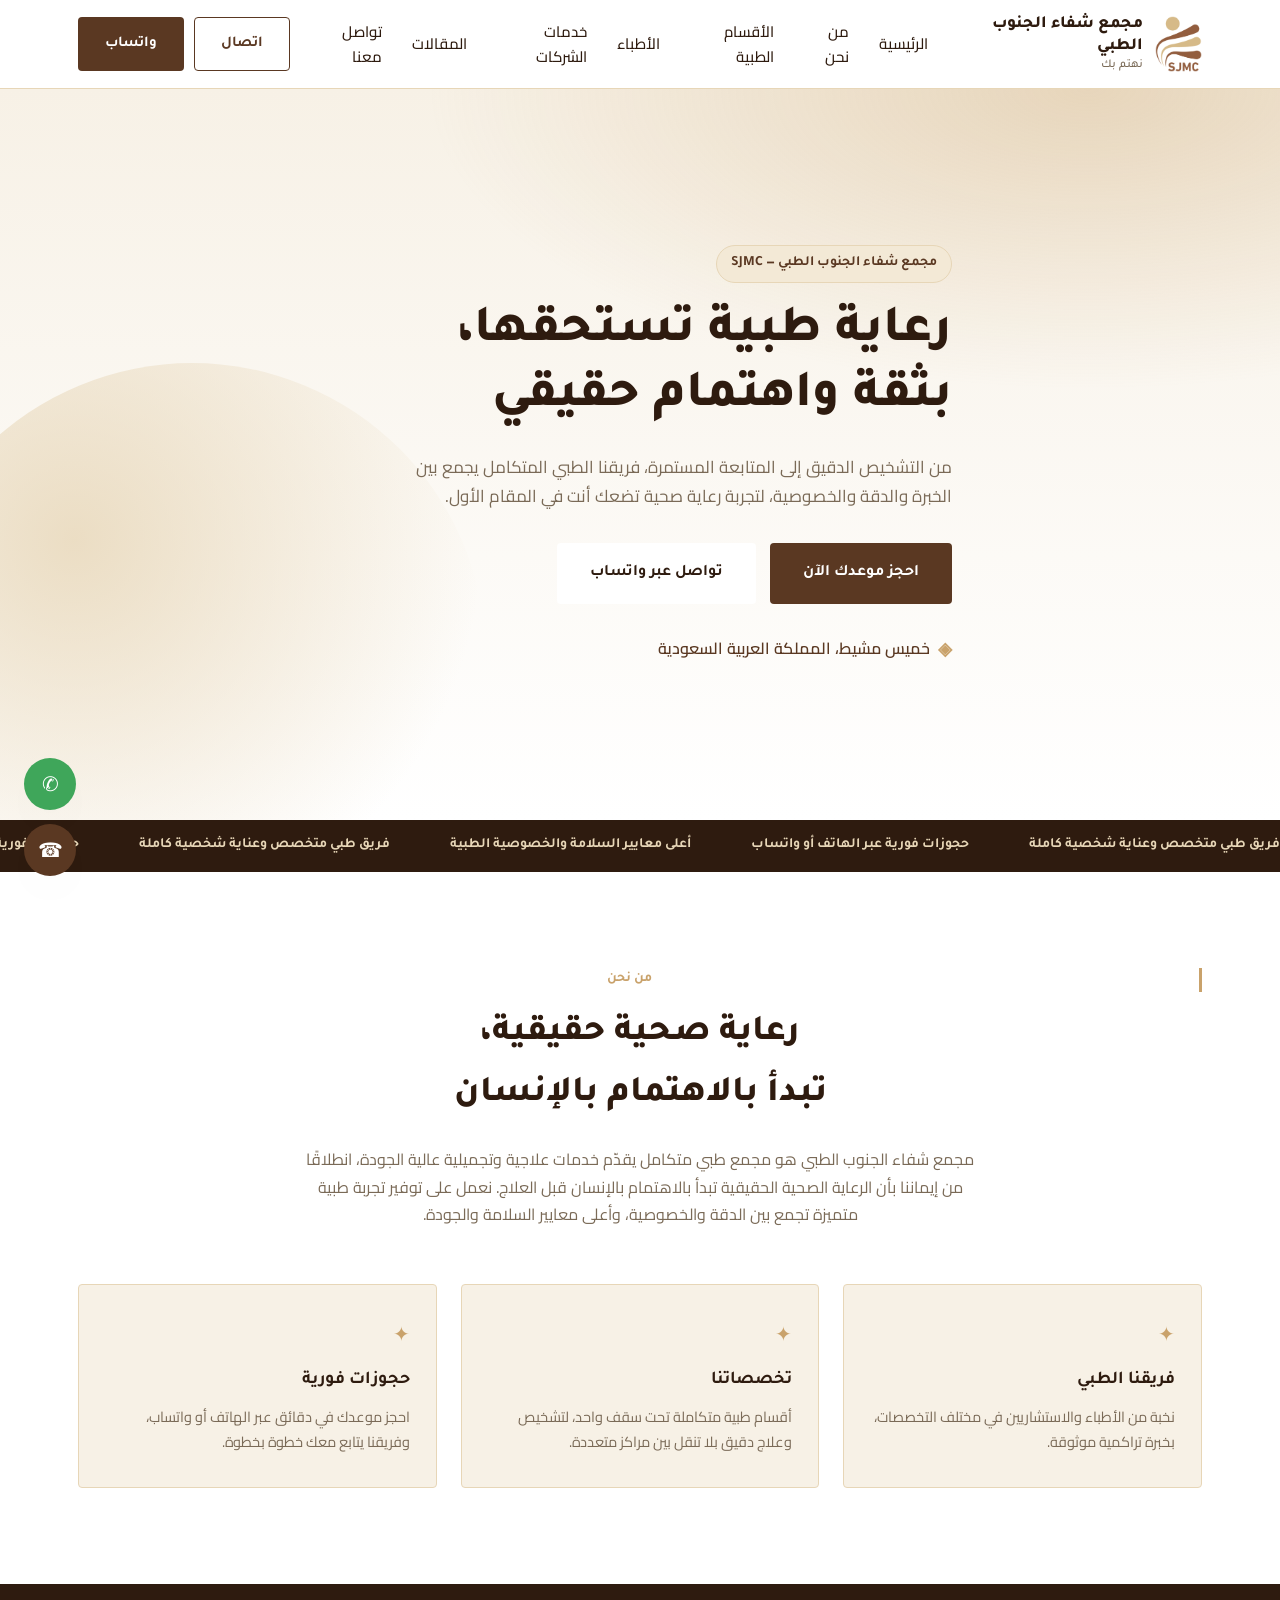
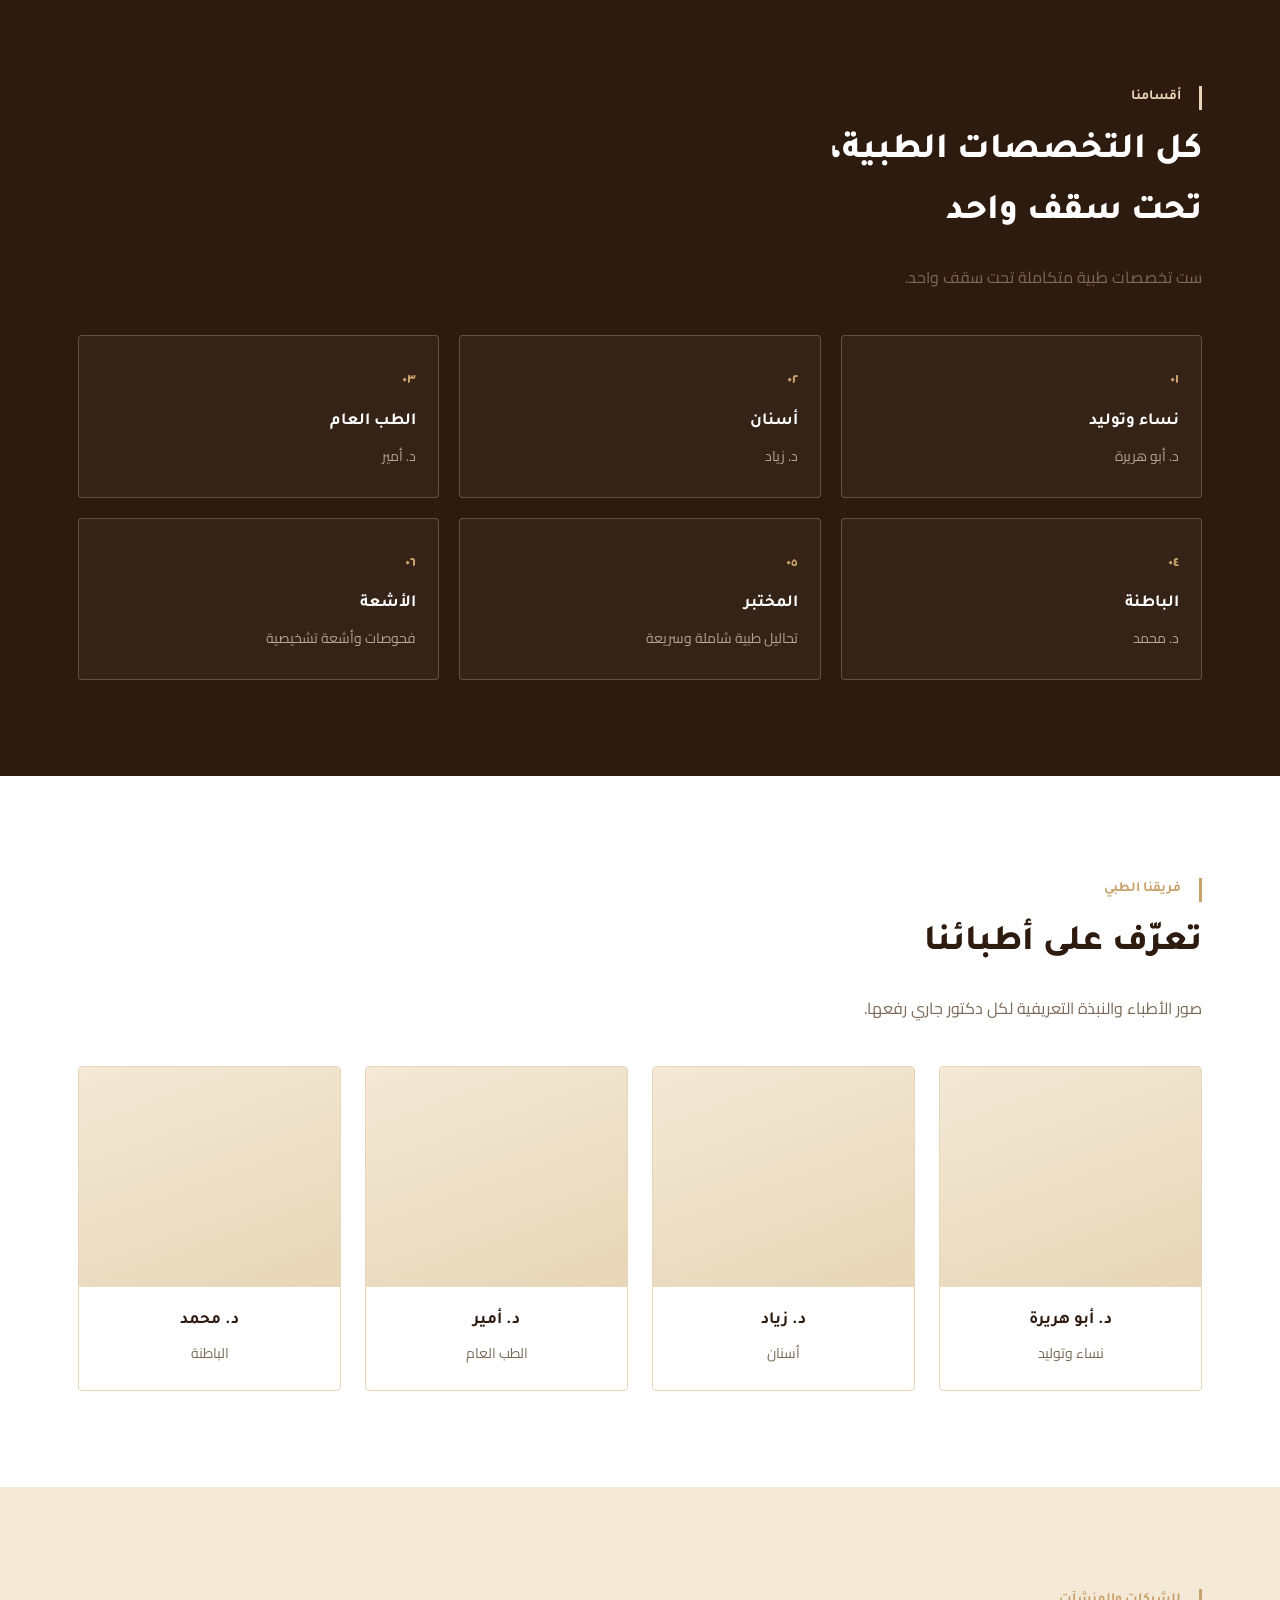
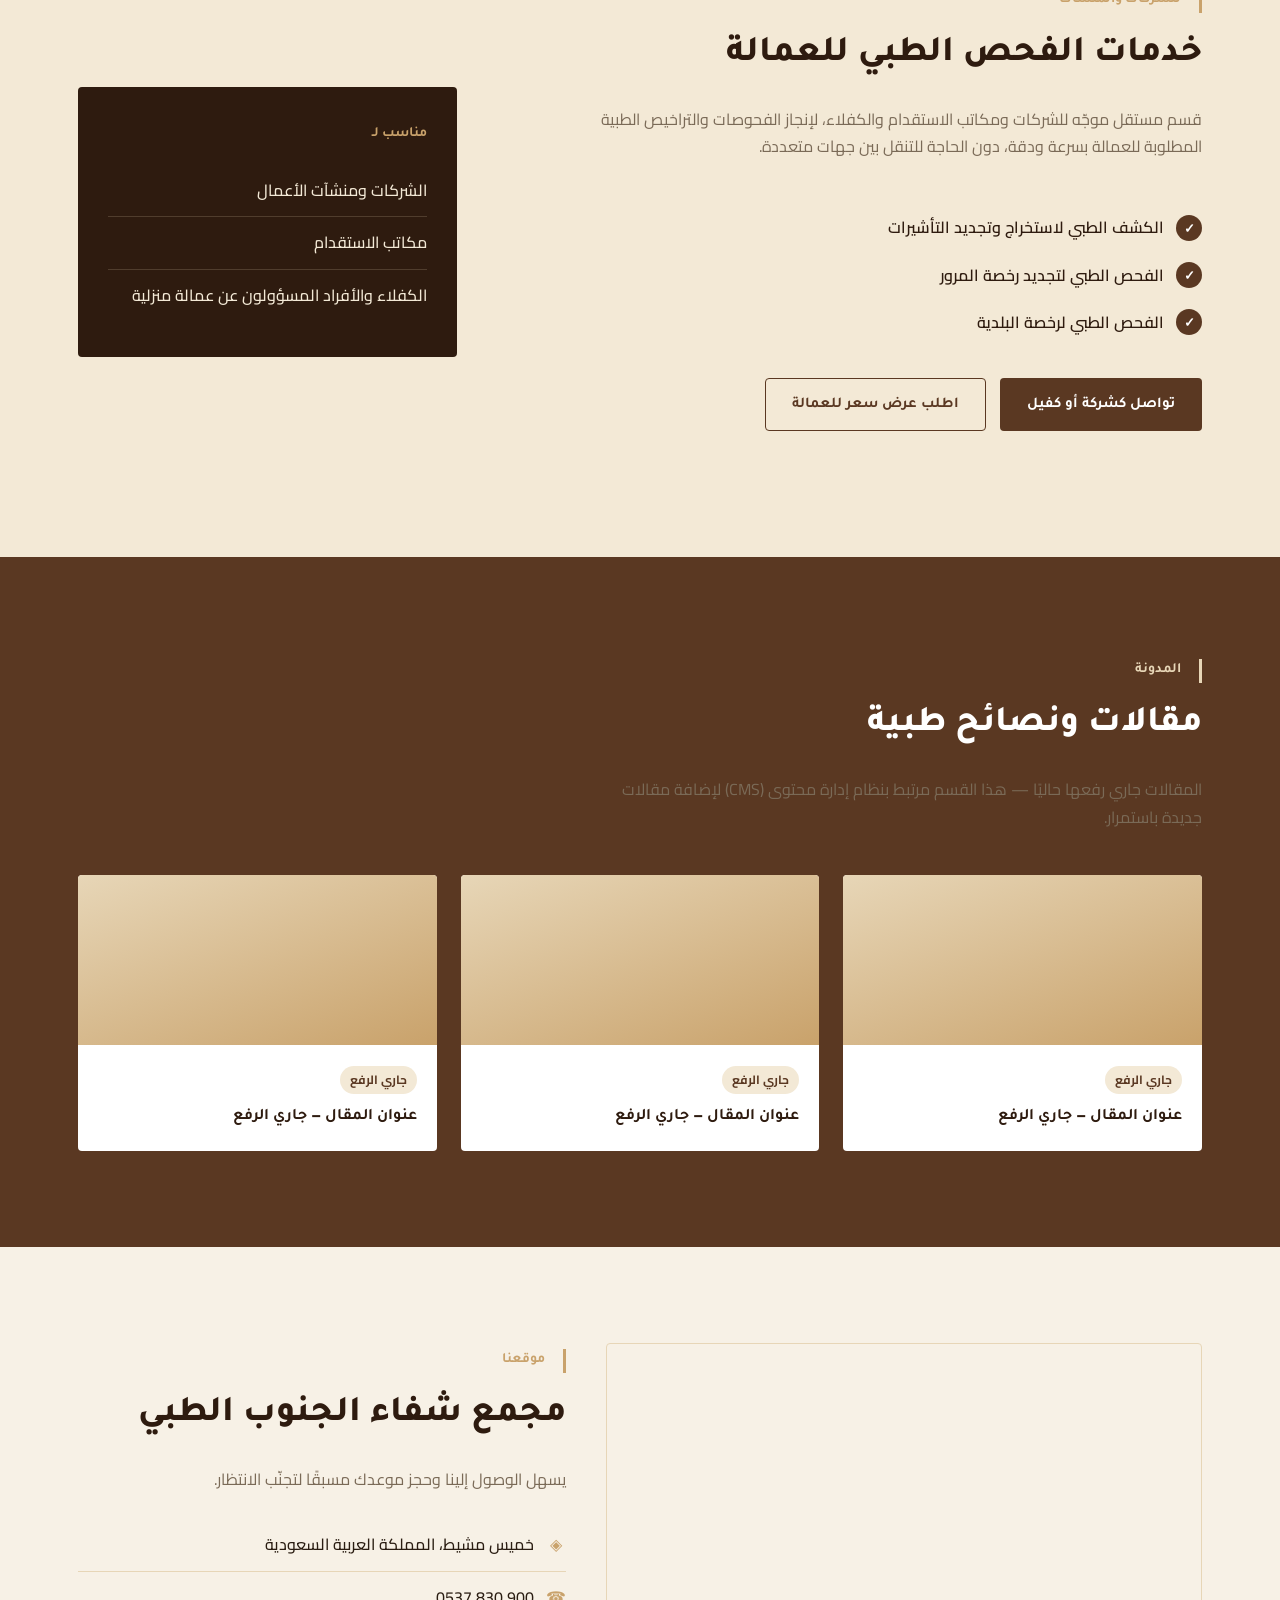
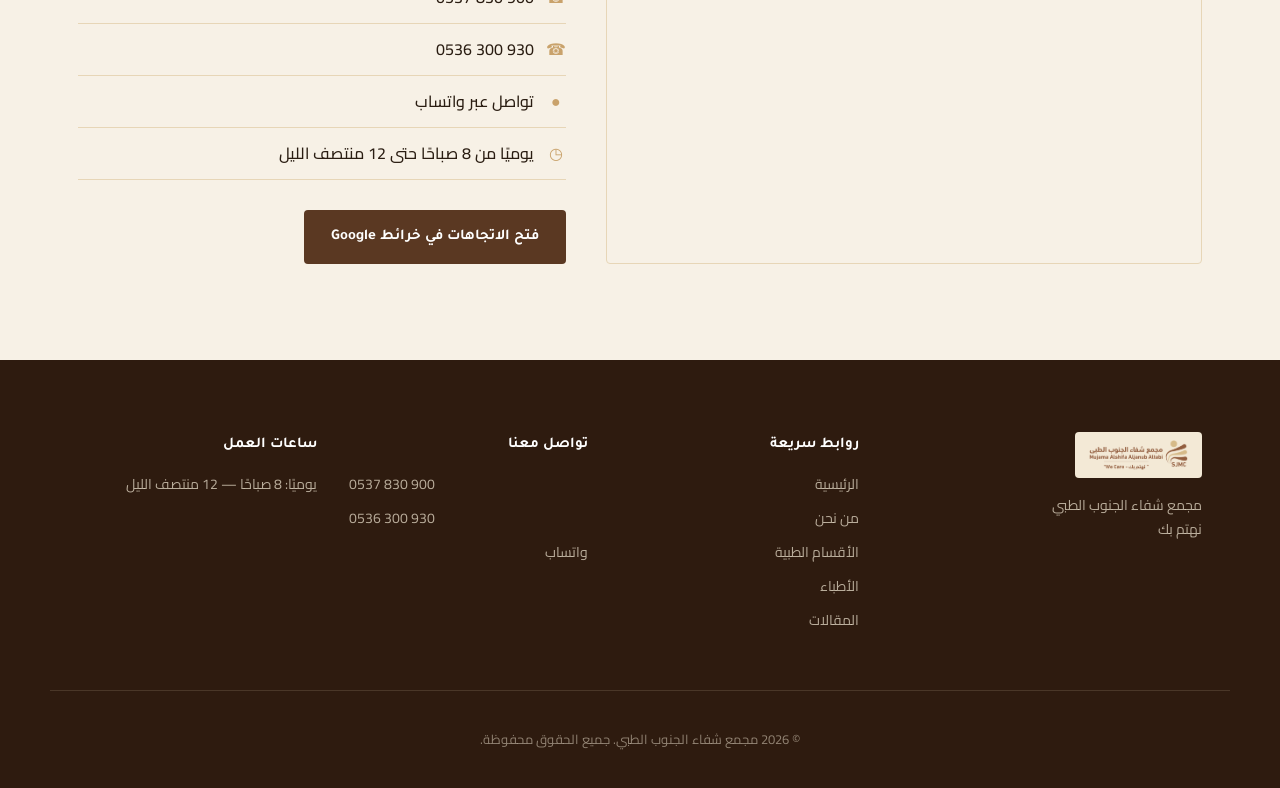
==== index.html @ 5659e1af "initial website upload" ====
<!DOCTYPE html>
<html lang="ar" dir="rtl">
<head>
<meta charset="UTF-8">
<meta name="viewport" content="width=device-width, initial-scale=1.0">
<title>مجمع شفاء الجنوب الطبي | SJMC</title>
<meta name="description" content="مجمع شفاء الجنوب الطبي — نهتم بك. رعاية طبية متكاملة في خميس مشيط بأعلى معايير الجودة والدقة.">
<link rel="icon" href="assets/logo-icon.png" type="image/png">
<link rel="preconnect" href="https://fonts.googleapis.com">
<link rel="preconnect" href="https://fonts.gstatic.com" crossorigin>
<link href="https://fonts.googleapis.com/css2?family=Tajawal:wght@500;700;800;900&family=Cairo:wght@400;500;600&display=swap" rel="stylesheet">
<link rel="stylesheet" href="css/style.css">
</head>
<body>

<!-- ===== الهيدر ===== -->
<header class="site-header" id="siteHeader">
  <div class="header-inner container">
    <a href="#home" class="brand">
      <img src="assets/logo-icon.png" alt="مجمع شفاء الجنوب الطبي" class="brand-icon">
      <span class="brand-name">
        مجمع شفاء الجنوب الطبي
        <small>نهتم بك</small>
      </span>
    </a>

    <nav class="main-nav" id="mainNav">
      <a href="#home">الرئيسية</a>
      <a href="#about">من نحن</a>
      <a href="#departments">الأقسام الطبية</a>
      <a href="#doctors">الأطباء</a>
      <a href="#corporate">خدمات الشركات</a>
      <a href="#articles">المقالات</a>
      <a href="#location">تواصل معنا</a>
    </nav>

    <div class="header-actions">
      <a href="tel:+966537830900" class="btn btn-outline">اتصال</a>
      <a href="https://wa.me/966537830900" target="_blank" rel="noopener" class="btn btn-solid">واتساب</a>
      <button class="nav-toggle" id="navToggle" aria-label="فتح القائمة" aria-expanded="false">
        <span></span><span></span><span></span>
      </button>
    </div>
  </div>
</header>

<!-- ===== الهيرو ===== -->
<section class="hero" id="home">
  <div class="hero-media" aria-hidden="true"></div>
  <div class="container hero-content">
    <p class="eyebrow">مجمع شفاء الجنوب الطبي — SJMC</p>
    <h1>رعاية طبية تستحقها،<br>بثقة واهتمام حقيقي</h1>
    <p class="hero-desc">
      من التشخيص الدقيق إلى المتابعة المستمرة، فريقنا الطبي المتكامل
      يجمع بين الخبرة والدقة والخصوصية، لتجربة رعاية صحية تضعك أنت في المقام الأول.
    </p>
    <div class="hero-actions">
      <a href="tel:+966537830900" class="btn btn-solid btn-lg">احجز موعدك الآن</a>
      <a href="https://wa.me/966537830900" target="_blank" rel="noopener" class="btn btn-ghost btn-lg">تواصل عبر واتساب</a>
    </div>
    <div class="hero-address">
      <span class="pin">◈</span>
      <span>خميس مشيط، المملكة العربية السعودية</span>
    </div>
  </div>
</section>

<!-- شريط سفلي متحرك -->
<div class="ticker">
  <div class="ticker-track">
    <span>فريق طبي متخصص وعناية شخصية كاملة</span>
    <span>حجوزات فورية عبر الهاتف أو واتساب</span>
    <span>أعلى معايير السلامة والخصوصية الطبية</span>
    <span>فريق طبي متخصص وعناية شخصية كاملة</span>
    <span>حجوزات فورية عبر الهاتف أو واتساب</span>
    <span>أعلى معايير السلامة والخصوصية الطبية</span>
  </div>
</div>

<!-- ===== من نحن ===== -->
<section class="about" id="about">
  <div class="container">
    <p class="section-label">من نحن</p>
    <h2 class="section-title">
      رعاية صحية حقيقية،<br>تبدأ بالاهتمام بالإنسان
    </h2>
    <p class="about-text">
      مجمع شفاء الجنوب الطبي هو مجمع طبي متكامل يقدّم خدمات علاجية وتجميلية عالية الجودة،
      انطلاقًا من إيماننا بأن الرعاية الصحية الحقيقية تبدأ بالاهتمام بالإنسان قبل العلاج.
      نعمل على توفير تجربة طبية متميزة تجمع بين الدقة والخصوصية، وأعلى معايير السلامة والجودة.
    </p>

    <div class="about-cards">
      <div class="about-card">
        <span class="about-card-icon">✦</span>
        <h3>فريقنا الطبي</h3>
        <p>نخبة من الأطباء والاستشاريين في مختلف التخصصات، بخبرة تراكمية موثوقة.</p>
      </div>
      <div class="about-card">
        <span class="about-card-icon">✦</span>
        <h3>تخصصاتنا</h3>
        <p>أقسام طبية متكاملة تحت سقف واحد، لتشخيص وعلاج دقيق بلا تنقل بين مراكز متعددة.</p>
      </div>
      <div class="about-card">
        <span class="about-card-icon">✦</span>
        <h3>حجوزات فورية</h3>
        <p>احجز موعدك في دقائق عبر الهاتف أو واتساب، وفريقنا يتابع معك خطوة بخطوة.</p>
      </div>
    </div>
  </div>
</section>

<!-- ===== الأقسام الطبية ===== -->
<section class="departments" id="departments">
  <div class="container">
    <p class="section-label section-label-light">أقسامنا</p>
    <h2 class="section-title section-title-light">
      كل التخصصات الطبية،<br>تحت سقف واحد
    </h2>
    <p class="section-sub">ست تخصصات طبية متكاملة تحت سقف واحد.</p>

    <div class="dept-grid">
      <div class="dept-card">
        <span class="dept-index">٠١</span>
        <h3>نساء وتوليد</h3>
        <p>د. أبو هريرة</p>
      </div>
      <div class="dept-card">
        <span class="dept-index">٠٢</span>
        <h3>أسنان</h3>
        <p>د. زياد</p>
      </div>
      <div class="dept-card">
        <span class="dept-index">٠٣</span>
        <h3>الطب العام</h3>
        <p>د. أمير</p>
      </div>
      <div class="dept-card">
        <span class="dept-index">٠٤</span>
        <h3>الباطنة</h3>
        <p>د. محمد</p>
      </div>
      <div class="dept-card">
        <span class="dept-index">٠٥</span>
        <h3>المختبر</h3>
        <p>تحاليل طبية شاملة وسريعة</p>
      </div>
      <div class="dept-card">
        <span class="dept-index">٠٦</span>
        <h3>الأشعة</h3>
        <p>فحوصات وأشعة تشخيصية</p>
      </div>
    </div>
  </div>
</section>

<!-- ===== الأطباء ===== -->
<section class="doctors" id="doctors">
  <div class="container">
    <p class="section-label">فريقنا الطبي</p>
    <h2 class="section-title">تعرّف على أطبائنا</h2>
    <p class="section-sub">صور الأطباء والنبذة التعريفية لكل دكتور جاري رفعها.</p>

    <div class="doctors-grid">
      <div class="doctor-card">
        <div class="doctor-photo doctor-placeholder" aria-hidden="true"></div>
        <h3>د. أبو هريرة</h3>
        <p class="doctor-spec">نساء وتوليد</p>
      </div>
      <div class="doctor-card">
        <div class="doctor-photo doctor-placeholder" aria-hidden="true"></div>
        <h3>د. زياد</h3>
        <p class="doctor-spec">أسنان</p>
      </div>
      <div class="doctor-card">
        <div class="doctor-photo doctor-placeholder" aria-hidden="true"></div>
        <h3>د. أمير</h3>
        <p class="doctor-spec">الطب العام</p>
      </div>
      <div class="doctor-card">
        <div class="doctor-photo doctor-placeholder" aria-hidden="true"></div>
        <h3>د. محمد</h3>
        <p class="doctor-spec">الباطنة</p>
      </div>
    </div>
  </div>
</section>

<!-- ===== خدمات الشركات والعمالة (B2B) ===== -->
<section class="corporate" id="corporate">
  <div class="container corporate-inner">
    <div class="corporate-text">
      <p class="section-label">للشركات والمنشآت</p>
      <h2 class="section-title">خدمات الفحص الطبي للعمالة</h2>
      <p class="section-sub">
        قسم مستقل موجّه للشركات ومكاتب الاستقدام والكفلاء، لإنجاز الفحوصات
        والتراخيص الطبية المطلوبة للعمالة بسرعة ودقة، دون الحاجة للتنقل بين جهات متعددة.
      </p>

      <ul class="corporate-list">
        <li>
          <span class="corp-icon">✓</span>
          <span>الكشف الطبي لاستخراج وتجديد التأشيرات</span>
        </li>
        <li>
          <span class="corp-icon">✓</span>
          <span>الفحص الطبي لتجديد رخصة المرور</span>
        </li>
        <li>
          <span class="corp-icon">✓</span>
          <span>الفحص الطبي لرخصة البلدية</span>
        </li>
      </ul>

      <div class="hero-actions">
        <a href="tel:+966537830900" class="btn btn-solid">تواصل كشركة أو كفيل</a>
        <a href="https://wa.me/966537830900" target="_blank" rel="noopener" class="btn btn-outline">اطلب عرض سعر للعمالة</a>
      </div>
    </div>

    <div class="corporate-card">
      <span class="corporate-card-label">مناسب لـ</span>
      <ul class="corporate-audience">
        <li>الشركات ومنشآت الأعمال</li>
        <li>مكاتب الاستقدام</li>
        <li>الكفلاء والأفراد المسؤولون عن عمالة منزلية</li>
      </ul>
    </div>
  </div>
</section>

<!-- ===== المقالات ===== -->
<section class="articles" id="articles">
  <div class="container">
    <p class="section-label section-label-light">المدونة</p>
    <h2 class="section-title section-title-light">مقالات ونصائح طبية</h2>
    <p class="section-sub">المقالات جاري رفعها حاليًا — هذا القسم مرتبط بنظام إدارة محتوى (CMS) لإضافة مقالات جديدة باستمرار.</p>

    <div class="articles-grid">
      <article class="article-card article-placeholder">
        <div class="article-thumb" aria-hidden="true"></div>
        <div class="article-body">
          <span class="article-tag">جاري الرفع</span>
          <h3>عنوان المقال — جاري الرفع</h3>
        </div>
      </article>
      <article class="article-card article-placeholder">
        <div class="article-thumb" aria-hidden="true"></div>
        <div class="article-body">
          <span class="article-tag">جاري الرفع</span>
          <h3>عنوان المقال — جاري الرفع</h3>
        </div>
      </article>
      <article class="article-card article-placeholder">
        <div class="article-thumb" aria-hidden="true"></div>
        <div class="article-body">
          <span class="article-tag">جاري الرفع</span>
          <h3>عنوان المقال — جاري الرفع</h3>
        </div>
      </article>
    </div>
  </div>
</section>

<!-- ===== الموقع ===== -->
<section class="location" id="location">
  <div class="container location-inner">
    <div class="map-frame">
      <iframe
        title="موقع مجمع شفاء الجنوب الطبي"
        src="https://www.google.com/maps?q=مجمع+شفاء+الجنوب+الطبي+خميس+مشيط&output=embed"
        loading="lazy"
        referrerpolicy="no-referrer-when-downgrade">
      </iframe>
    </div>

    <div class="location-details">
      <p class="section-label">موقعنا</p>
      <h2 class="section-title">مجمع شفاء الجنوب الطبي</h2>
      <p class="location-desc">
        يسهل الوصول إلينا وحجز موعدك مسبقًا لتجنّب الانتظار.
      </p>

      <ul class="location-list">
        <li>
          <span class="loc-icon">◈</span>
          <span>خميس مشيط، المملكة العربية السعودية</span>
        </li>
        <li>
          <span class="loc-icon">☎</span>
          <a href="tel:+966537830900" dir="ltr">0537 830 900</a>
        </li>
        <li>
          <span class="loc-icon">☎</span>
          <a href="tel:+966536300930" dir="ltr">0536 300 930</a>
        </li>
        <li>
          <span class="loc-icon">●</span>
          <a href="https://wa.me/966537830900" target="_blank" rel="noopener">تواصل عبر واتساب</a>
        </li>
        <li>
          <span class="loc-icon">◷</span>
          <span>يوميًا من 8 صباحًا حتى 12 منتصف الليل</span>
        </li>
      </ul>

      <a href="https://maps.app.goo.gl/iPMS2qyzeK4Kdhg67" target="_blank" rel="noopener" class="btn btn-solid">
        فتح الاتجاهات في خرائط Google
      </a>
    </div>
  </div>
</section>

<!-- ===== الفوتر ===== -->
<footer class="site-footer">
  <div class="container footer-inner">
    <div class="footer-brand">
      <img src="assets/logo.png" alt="مجمع شفاء الجنوب الطبي" class="footer-logo">
      <p>مجمع شفاء الجنوب الطبي<br>نهتم بك</p>
    </div>

    <div class="footer-col">
      <h4>روابط سريعة</h4>
      <a href="#home">الرئيسية</a>
      <a href="#about">من نحن</a>
      <a href="#departments">الأقسام الطبية</a>
      <a href="#doctors">الأطباء</a>
      <a href="#articles">المقالات</a>
    </div>

    <div class="footer-col">
      <h4>تواصل معنا</h4>
      <a href="tel:+966537830900" dir="ltr">0537 830 900</a>
      <a href="tel:+966536300930" dir="ltr">0536 300 930</a>
      <a href="https://wa.me/966537830900" target="_blank" rel="noopener">واتساب</a>
    </div>

    <div class="footer-col">
      <h4>ساعات العمل</h4>
      <p class="muted">يوميًا: 8 صباحًا — 12 منتصف الليل</p>
    </div>
  </div>

  <div class="footer-bottom container">
    <p>© <span id="year"></span> مجمع شفاء الجنوب الطبي. جميع الحقوق محفوظة.</p>
  </div>
</footer>

<a href="https://wa.me/966537830900" target="_blank" rel="noopener" class="float-btn float-whatsapp" aria-label="تواصل عبر واتساب">✆</a>
<a href="tel:+966537830900" class="float-btn float-call" aria-label="اتصال">☎</a>

<script src="js/script.js"></script>
</body>
</html>
---- css/style.css ----
/* =========================================================
   SJMC — مجمع شفاء الجنوب الطبي
   Design tokens
   ========================================================= */
:root{
  --bg:            #FFFFFF;
  --bg-soft:       #F7F1E6;
  --brown-900:     #2E1B0F;
  --brown-700:     #5A3822;
  --brown-600:     #74492C;
  --beige-500:     #C9A26B;
  --beige-300:     #E7D6B7;
  --beige-100:     #F3E9D6;
  --text:          #2A1D12;
  --text-muted:    #7A6A57;
  --white:         #FFFFFF;
  --shadow:        0 18px 40px -22px rgba(46,27,15,.35);

  --font-display: "Tajawal", "Cairo", sans-serif;
  --font-body:    "Cairo", "Tajawal", sans-serif;

  --container: 1180px;
  --radius: 4px;
}

*, *::before, *::after{ box-sizing: border-box; }
html{ scroll-behavior: smooth; }
body{
  margin: 0;
  font-family: var(--font-body);
  color: var(--text);
  background: var(--bg);
  line-height: 1.7;
  -webkit-font-smoothing: antialiased;
}
img{ max-width: 100%; display: block; }
a{ color: inherit; text-decoration: none; }
ul{ list-style: none; margin: 0; padding: 0; }
h1,h2,h3{ font-family: var(--font-display); margin: 0; color: var(--brown-900); }

.container{
  width: 100%;
  max-width: var(--container);
  margin: 0 auto;
  padding: 0 28px;
}

@media (prefers-reduced-motion: reduce){
  *{ animation-duration: .001ms !important; animation-iteration-count: 1 !important; transition-duration: .001ms !important; scroll-behavior: auto !important; }
}

/* focus visibility */
a:focus-visible, button:focus-visible{
  outline: 2px solid var(--brown-600);
  outline-offset: 3px;
}

/* =========================================================
   Buttons
   ========================================================= */
.btn{
  display: inline-flex;
  align-items: center;
  gap: 8px;
  padding: 13px 26px;
  border-radius: var(--radius);
  font-family: var(--font-display);
  font-weight: 700;
  font-size: 15px;
  border: 1px solid transparent;
  transition: transform .18s ease, background .18s ease, border-color .18s ease, color .18s ease;
  white-space: nowrap;
}
.btn-solid{
  background: var(--brown-700);
  color: var(--white);
}
.btn-solid:hover{ background: var(--brown-900); transform: translateY(-1px); }

.btn-outline{
  background: transparent;
  border-color: var(--brown-700);
  color: var(--brown-700);
}
.btn-outline:hover{ background: var(--brown-700); color: var(--white); }

.btn-ghost{
  background: var(--white);
  color: var(--brown-900);
}
.btn-ghost:hover{ background: var(--beige-300); }

.btn-lg{ padding: 16px 32px; font-size: 16px; }

/* =========================================================
   Header
   ========================================================= */
.site-header{
  position: sticky;
  top: 0;
  z-index: 100;
  background: rgba(255,255,255,.92);
  backdrop-filter: blur(10px);
  border-bottom: 1px solid var(--beige-300);
}
.header-inner{
  display: flex;
  align-items: center;
  justify-content: space-between;
  gap: 24px;
  height: 88px;
}
.brand{ display: flex; align-items: center; gap: 12px; }
.brand-icon{
  height: 56px;
  width: auto;
}
.brand-name{
  font-family: var(--font-display);
  font-weight: 800;
  font-size: 17px;
  color: var(--brown-900);
  display: flex;
  flex-direction: column;
  line-height: 1.3;
}
.brand-name small{
  font-weight: 500;
  font-size: 12px;
  color: var(--text-muted);
}

.main-nav{ display: flex; align-items: center; gap: 30px; }
.main-nav a{
  font-size: 15px;
  font-weight: 500;
  color: var(--brown-900);
  position: relative;
  padding: 6px 0;
}
.main-nav a::after{
  content: "";
  position: absolute;
  right: 0; left: 0; bottom: 0;
  height: 2px;
  background: var(--beige-500);
  transform: scaleX(0);
  transform-origin: right;
  transition: transform .25s ease;
}
.main-nav a:hover::after{ transform: scaleX(1); }

.header-actions{ display: flex; align-items: center; gap: 10px; }
.nav-toggle{
  display: none;
  width: 40px; height: 40px;
  border: none; background: transparent;
  flex-direction: column; justify-content: center; gap: 5px;
  cursor: pointer;
}
.nav-toggle span{ display:block; height: 2px; background: var(--brown-900); border-radius: 2px; }

/* =========================================================
   Hero
   ========================================================= */
.hero{
  position: relative;
  min-height: 640px;
  display: flex;
  align-items: center;
  overflow: hidden;
  background: var(--bg-soft);
}
.hero-media{
  position: absolute;
  inset: 0;
  background:
    radial-gradient(1100px 500px at 85% 0%, rgba(201,162,107,.35), transparent 60%),
    linear-gradient(180deg, #F7F1E6 0%, #FFFFFF 100%);
}
.hero-media::after{
  content: "";
  position: absolute;
  left: -8%;
  bottom: -18%;
  width: 46%;
  aspect-ratio: 1;
  border-radius: 50%;
  background: radial-gradient(circle at 30% 30%, var(--beige-300), transparent 70%);
  opacity: .8;
}
.hero-content{
  position: relative;
  z-index: 2;
  max-width: 680px;
  padding-top: 60px;
  padding-bottom: 60px;
}
.eyebrow{
  font-family: var(--font-display);
  font-weight: 700;
  color: var(--brown-700);
  font-size: 14px;
  margin: 0 0 18px;
  display: inline-block;
  padding: 6px 14px;
  background: var(--beige-100);
  border: 1px solid var(--beige-300);
  border-radius: 999px;
}
.hero h1{
  font-size: clamp(32px, 4.4vw, 52px);
  font-weight: 800;
  line-height: 1.25;
  margin: 0 0 22px;
}
.hero-desc{
  font-size: 17px;
  color: var(--text-muted);
  max-width: 540px;
  margin: 0 0 32px;
}
.hero-actions{ display: flex; flex-wrap: wrap; gap: 14px; margin-bottom: 30px; }
.hero-address{
  display: flex;
  align-items: center;
  gap: 8px;
  font-weight: 600;
  color: var(--brown-700);
}
.pin{ color: var(--beige-500); font-size: 18px; }

/* Ticker */
.ticker{
  background: var(--brown-900);
  color: var(--beige-300);
  overflow: hidden;
  padding: 14px 0;
}
.ticker-track{
  display: flex;
  gap: 60px;
  width: max-content;
  animation: ticker 26s linear infinite;
  font-family: var(--font-display);
  font-weight: 600;
  font-size: 14px;
}
@keyframes ticker{
  from{ transform: translateX(0); }
  to{ transform: translateX(-50%); }
}

/* =========================================================
   Section shared
   ========================================================= */
section{ padding: 96px 0; }
.section-label{
  font-family: var(--font-display);
  font-weight: 700;
  color: var(--beige-500);
  font-size: 14px;
  margin: 0 0 12px;
  padding-right: 18px;
  border-right: 3px solid var(--beige-500);
  display: inline-block;
}
.section-label-light{ color: var(--beige-300); border-color: var(--beige-300); }
.section-title{
  font-size: clamp(26px, 3.2vw, 36px);
  font-weight: 800;
  margin: 0 0 20px;
  max-width: 620px;
}
.section-title-light{ color: var(--white); }
.section-sub{
  color: var(--text-muted);
  max-width: 620px;
  margin: 0 0 44px;
}

/* About */
.about{ background: var(--white); text-align: center; }
.about .section-label, .about .section-title{ display: block; margin-left: auto; margin-right: auto; }
.about-text{
  max-width: 680px;
  margin: 0 auto 56px;
  color: var(--text-muted);
  font-size: 16px;
}
.about-cards{
  display: grid;
  grid-template-columns: repeat(3, 1fr);
  gap: 24px;
  text-align: right;
}
.about-card{
  background: var(--bg-soft);
  border: 1px solid var(--beige-300);
  border-radius: var(--radius);
  padding: 32px 26px;
}
.about-card-icon{
  display: inline-block;
  color: var(--beige-500);
  font-size: 20px;
  margin-bottom: 14px;
}
.about-card h3{ font-size: 18px; margin-bottom: 10px; }
.about-card p{ color: var(--text-muted); font-size: 14.5px; margin: 0; }

/* Departments (dark brown band, mirrors the Team Salon services band) */
.departments{ background: var(--brown-900); }
.dept-grid{
  display: grid;
  grid-template-columns: repeat(3, 1fr);
  gap: 20px;
}
.dept-card{
  background: rgba(255,255,255,.04);
  border: 1px solid rgba(231,214,183,.25);
  border-radius: var(--radius);
  padding: 28px 22px;
  color: var(--beige-100);
}
.dept-index{
  font-family: var(--font-display);
  font-weight: 800;
  color: var(--beige-500);
  font-size: 14px;
}
.dept-card h3{ color: var(--white); font-size: 17px; margin: 14px 0 8px; }
.dept-card p{ color: rgba(243,233,214,.65); font-size: 14px; margin: 0; }
.dept-placeholder{ border-style: dashed; }

/* Doctors */
.doctors{ background: var(--white); }
.doctors-grid{
  display: grid;
  grid-template-columns: repeat(4, 1fr);
  gap: 24px;
}
.doctor-card{
  border: 1px solid var(--beige-300);
  border-radius: var(--radius);
  overflow: hidden;
  text-align: center;
  padding-bottom: 24px;
}
.doctor-photo{
  height: 220px;
  background: linear-gradient(160deg, var(--beige-100), var(--beige-300));
}
.doctor-card h3{ font-size: 17px; margin: 20px 0 6px; }
.doctor-spec{ color: var(--text-muted); font-size: 14px; margin: 0; }
.doctor-placeholder .doctor-photo{ opacity: .6; }

/* Corporate / B2B */
.corporate{ background: var(--beige-100); }
.corporate-inner{
  display: grid;
  grid-template-columns: 1.3fr .7fr;
  gap: 40px;
  align-items: center;
}
.corporate-list{ margin: 0 0 32px; }
.corporate-list li{
  display: flex;
  align-items: center;
  gap: 12px;
  padding: 10px 0;
  font-weight: 600;
  color: var(--brown-900);
}
.corp-icon{
  width: 26px; height: 26px;
  flex: none;
  border-radius: 50%;
  background: var(--brown-700);
  color: var(--white);
  display: flex; align-items: center; justify-content: center;
  font-size: 13px;
}
.corporate-card{
  background: var(--brown-900);
  color: var(--beige-100);
  border-radius: var(--radius);
  padding: 36px 30px;
}
.corporate-card-label{
  display: block;
  font-family: var(--font-display);
  font-weight: 700;
  color: var(--beige-500);
  margin-bottom: 18px;
  font-size: 14px;
}
.corporate-audience li{
  padding: 12px 0;
  border-bottom: 1px solid rgba(231,214,183,.18);
  font-weight: 500;
}
.corporate-audience li:last-child{ border-bottom: none; }

/* Articles */
.articles{ background: var(--brown-700); }
.articles-grid{
  display: grid;
  grid-template-columns: repeat(3, 1fr);
  gap: 24px;
}
.article-card{
  background: var(--white);
  border-radius: var(--radius);
  overflow: hidden;
}
.article-thumb{
  height: 170px;
  background: linear-gradient(160deg, var(--beige-300), var(--beige-500));
}
.article-body{ padding: 20px; }
.article-tag{
  display: inline-block;
  font-size: 12px;
  font-weight: 700;
  color: var(--brown-700);
  background: var(--beige-100);
  padding: 4px 10px;
  border-radius: 999px;
  margin-bottom: 10px;
}
.article-card h3{ font-size: 16px; margin: 0; }

/* Location */
.location{ background: var(--bg-soft); }
.location-inner{
  display: grid;
  grid-template-columns: 1.1fr .9fr;
  gap: 40px;
  align-items: stretch;
}
.map-frame{
  border-radius: var(--radius);
  overflow: hidden;
  border: 1px solid var(--beige-300);
  min-height: 380px;
}
.map-frame iframe{ width: 100%; height: 100%; min-height: 380px; border: 0; }
.location-desc{ color: var(--text-muted); margin-bottom: 26px; }
.location-list{ margin-bottom: 30px; }
.location-list li{
  display: flex;
  align-items: center;
  gap: 12px;
  padding: 12px 0;
  border-bottom: 1px solid var(--beige-300);
  font-weight: 500;
}
.loc-icon{ color: var(--beige-500); font-size: 16px; width: 20px; text-align: center; }

/* Footer */
.site-footer{ background: var(--brown-900); color: var(--beige-100); padding-top: 72px; }
.footer-inner{
  display: grid;
  grid-template-columns: 1.3fr 1fr 1fr 1fr;
  gap: 32px;
  padding-bottom: 48px;
  border-bottom: 1px solid rgba(231,214,183,.15);
}
.footer-brand p{ color: rgba(243,233,214,.7); margin-top: 16px; font-size: 14px; }
.footer-logo{ height: 46px; width: auto; background: var(--beige-100); padding: 8px 14px; border-radius: var(--radius); }
.footer-col h4{
  font-family: var(--font-display);
  color: var(--white);
  font-size: 15px;
  margin: 0 0 16px;
}
.footer-col a, .footer-col p.muted{
  display: block;
  color: rgba(243,233,214,.7);
  font-size: 14px;
  margin-bottom: 10px;
}
.footer-col a:hover{ color: var(--beige-500); }
.footer-bottom{
  padding: 24px 0;
  text-align: center;
  font-size: 13px;
  color: rgba(243,233,214,.5);
}

/* Floating buttons */
.float-btn{
  position: fixed;
  left: 24px;
  width: 52px; height: 52px;
  border-radius: 50%;
  display: flex; align-items: center; justify-content: center;
  font-size: 20px;
  z-index: 90;
  box-shadow: var(--shadow);
}
.float-whatsapp{ background: #3FA65A; color: var(--white); bottom: 90px; }
.float-call{ background: var(--brown-700); color: var(--white); bottom: 24px; }

/* =========================================================
   Responsive
   ========================================================= */
@media (max-width: 980px){
  .main-nav{
    display: none;
    position: absolute;
    top: 88px;
    right: 0; left: 0;
    background: var(--white);
    flex-direction: column;
    align-items: flex-start;
    gap: 0;
    border-bottom: 1px solid var(--beige-300);
    box-shadow: 0 18px 30px -20px rgba(46,27,15,.4);
  }
  .main-nav.is-open{ display: flex; }
  .main-nav a{ width: 100%; padding: 16px 28px; border-bottom: 1px solid var(--beige-100); }
  .nav-toggle{ display: flex; }
  .about-cards, .doctors-grid, .articles-grid{ grid-template-columns: 1fr 1fr; }
  .dept-grid{ grid-template-columns: 1fr 1fr; }
  .location-inner{ grid-template-columns: 1fr; }
  .corporate-inner{ grid-template-columns: 1fr; }
  .footer-inner{ grid-template-columns: 1fr 1fr; }
}
@media (max-width: 620px){
  .about-cards, .doctors-grid, .articles-grid, .dept-grid{ grid-template-columns: 1fr; }
  .footer-inner{ grid-template-columns: 1fr; }
  .hero{ min-height: auto; }
  section{ padding: 64px 0; }
}
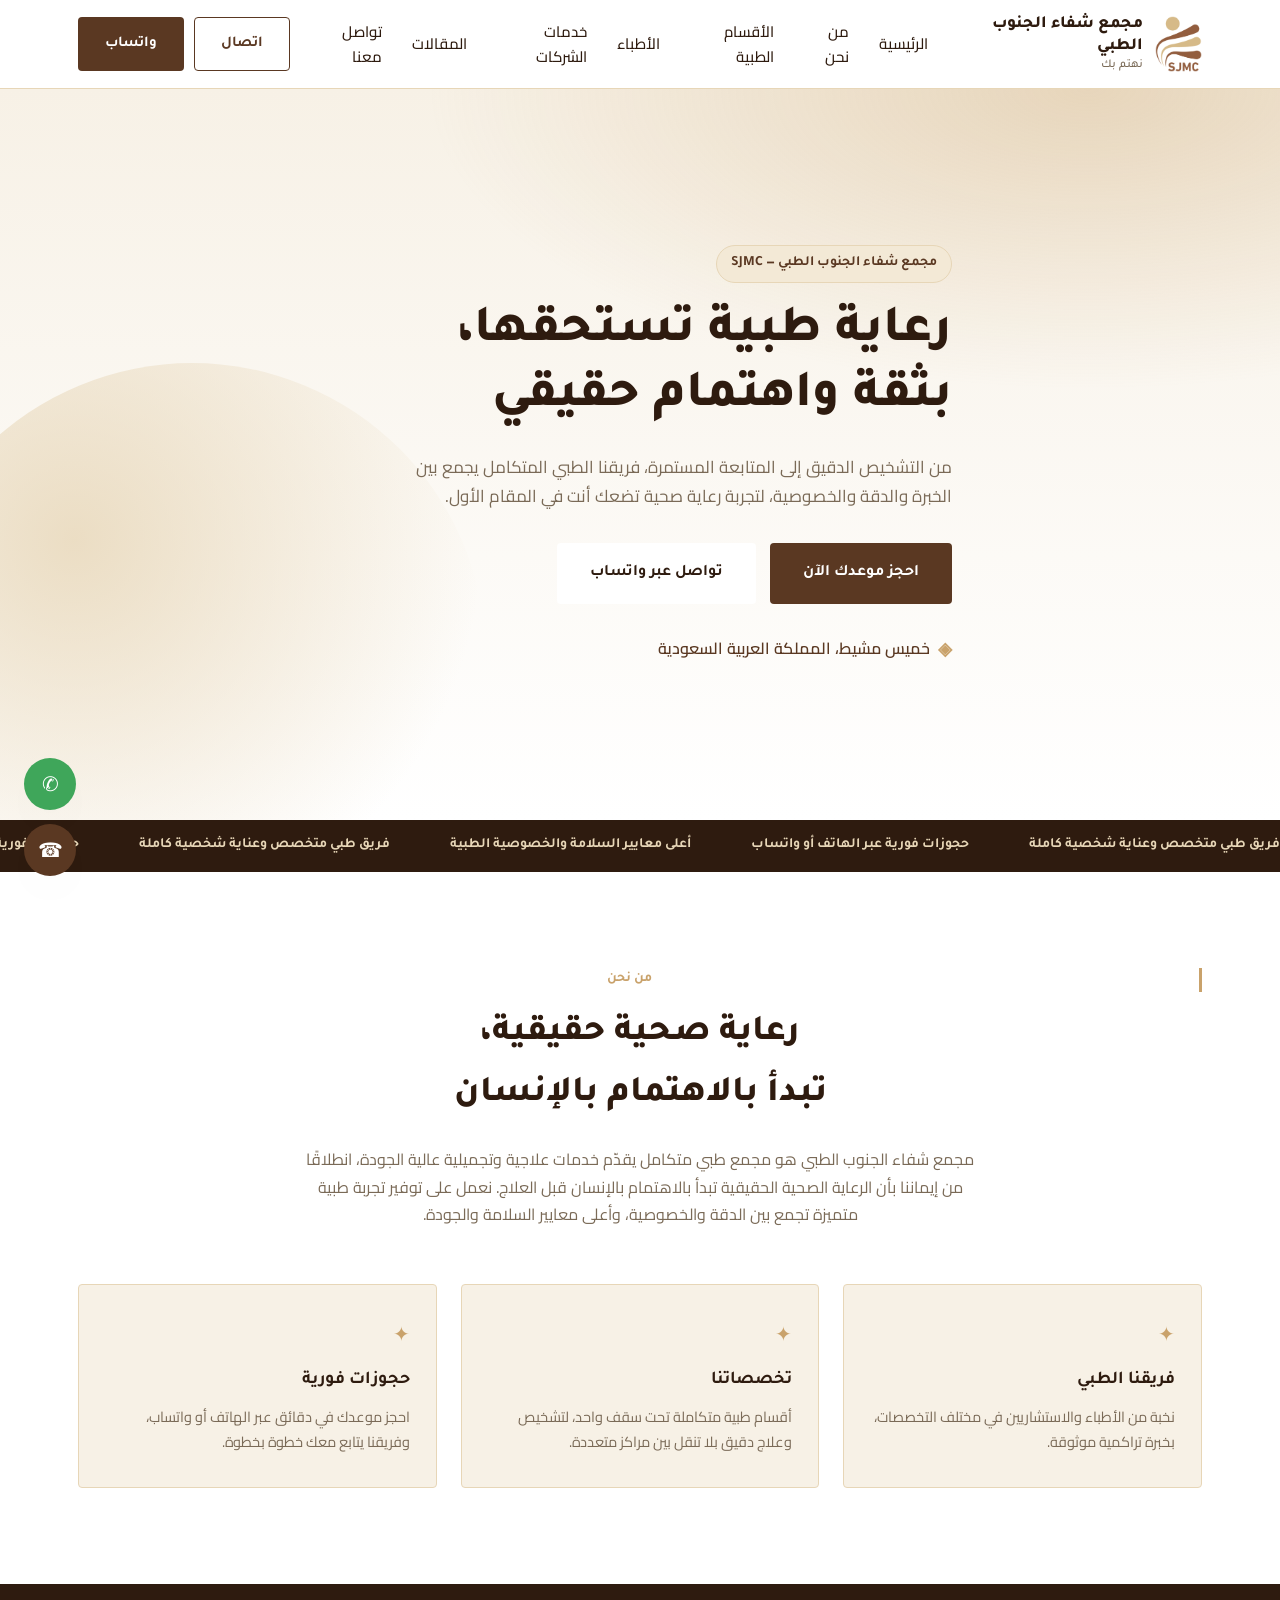
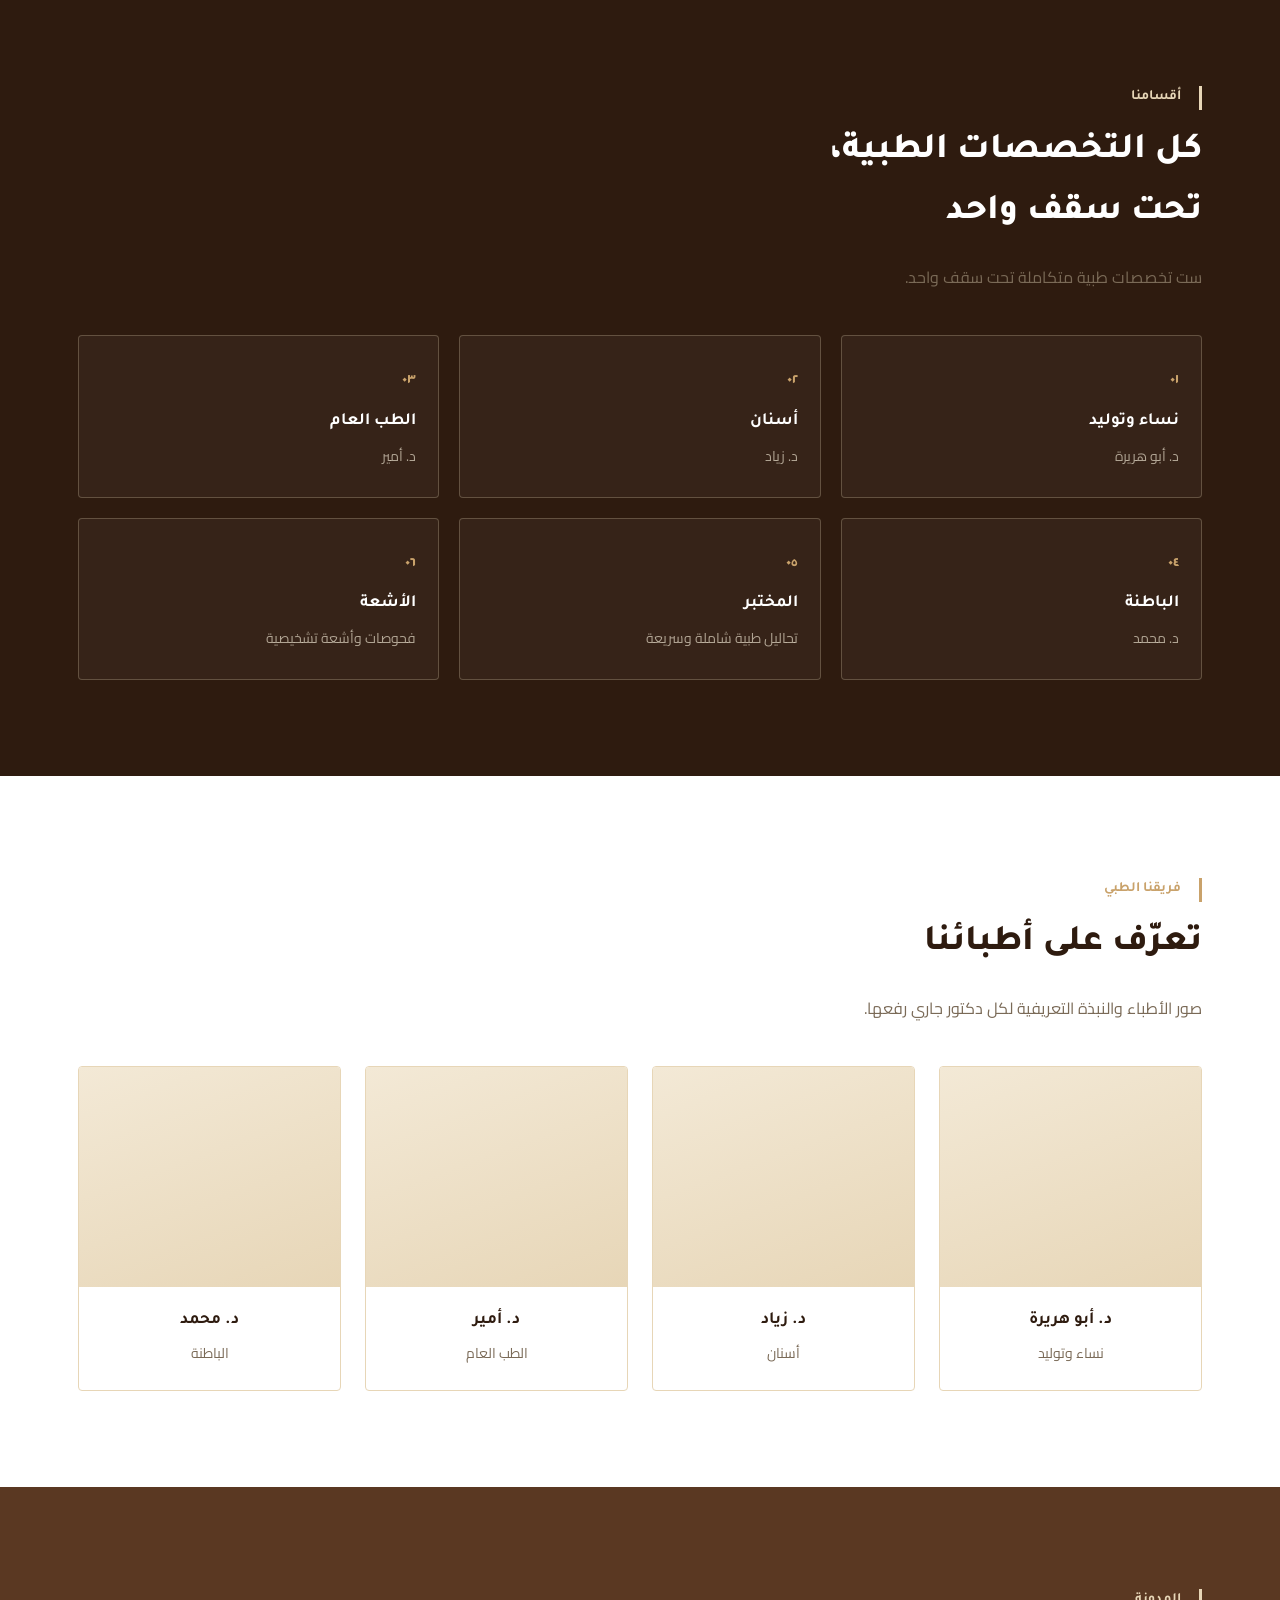
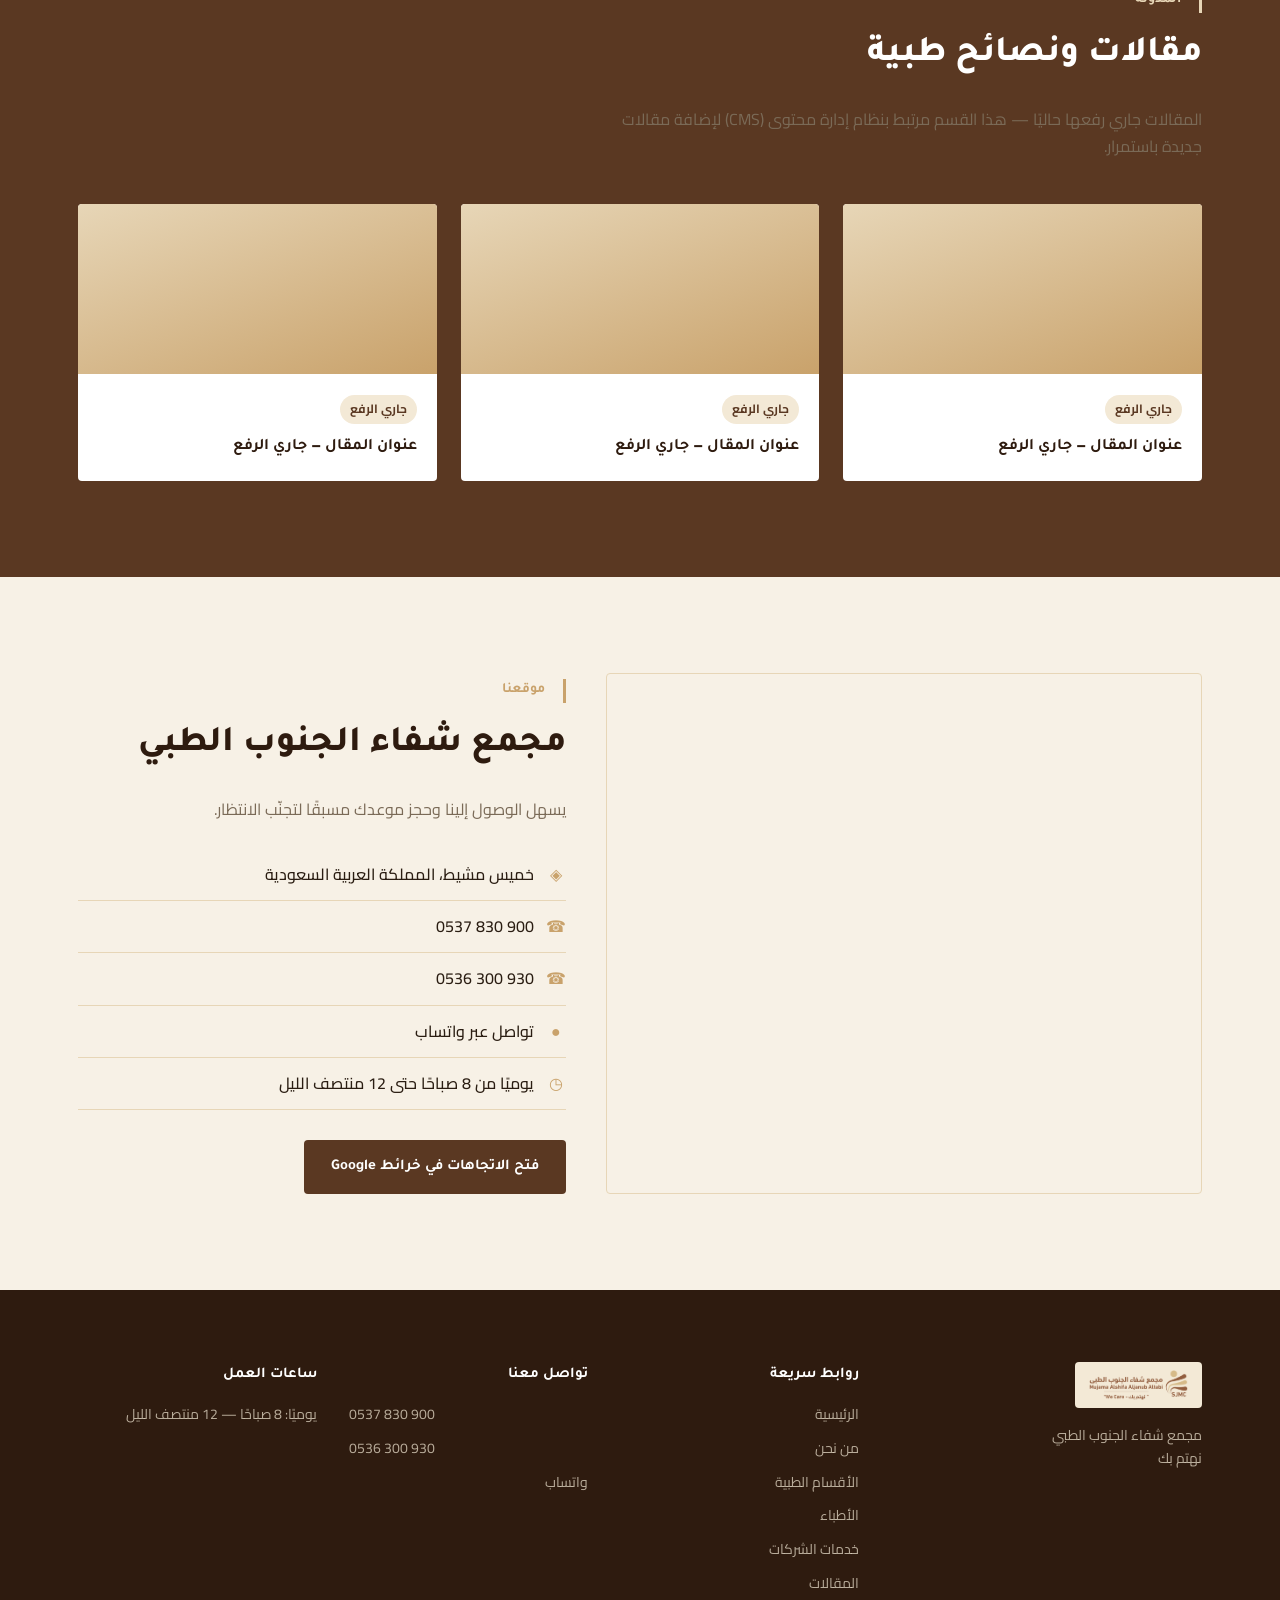
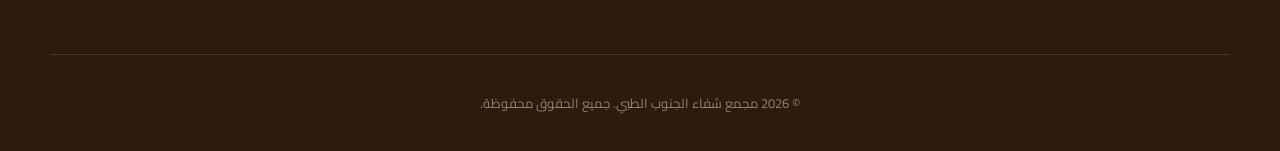
==== commit 10556da8: "Add corporate and department pages" ====
--- a/index.html
+++ b/index.html
@@ -29,7 +29,7 @@
       <a href="#about">من نحن</a>
       <a href="#departments">الأقسام الطبية</a>
       <a href="#doctors">الأطباء</a>
-      <a href="#corporate">خدمات الشركات</a>
+      <a href="corporate.html">خدمات الشركات</a>
       <a href="#articles">المقالات</a>
       <a href="#location">تواصل معنا</a>
     </nav>
@@ -182,49 +182,6 @@
         <h3>د. محمد</h3>
         <p class="doctor-spec">الباطنة</p>
       </div>
-    </div>
-  </div>
-</section>
-
-<!-- ===== خدمات الشركات والعمالة (B2B) ===== -->
-<section class="corporate" id="corporate">
-  <div class="container corporate-inner">
-    <div class="corporate-text">
-      <p class="section-label">للشركات والمنشآت</p>
-      <h2 class="section-title">خدمات الفحص الطبي للعمالة</h2>
-      <p class="section-sub">
-        قسم مستقل موجّه للشركات ومكاتب الاستقدام والكفلاء، لإنجاز الفحوصات
-        والتراخيص الطبية المطلوبة للعمالة بسرعة ودقة، دون الحاجة للتنقل بين جهات متعددة.
-      </p>
-
-      <ul class="corporate-list">
-        <li>
-          <span class="corp-icon">✓</span>
-          <span>الكشف الطبي لاستخراج وتجديد التأشيرات</span>
-        </li>
-        <li>
-          <span class="corp-icon">✓</span>
-          <span>الفحص الطبي لتجديد رخصة المرور</span>
-        </li>
-        <li>
-          <span class="corp-icon">✓</span>
-          <span>الفحص الطبي لرخصة البلدية</span>
-        </li>
-      </ul>
-
-      <div class="hero-actions">
-        <a href="tel:+966537830900" class="btn btn-solid">تواصل كشركة أو كفيل</a>
-        <a href="https://wa.me/966537830900" target="_blank" rel="noopener" class="btn btn-outline">اطلب عرض سعر للعمالة</a>
-      </div>
-    </div>
-
-    <div class="corporate-card">
-      <span class="corporate-card-label">مناسب لـ</span>
-      <ul class="corporate-audience">
-        <li>الشركات ومنشآت الأعمال</li>
-        <li>مكاتب الاستقدام</li>
-        <li>الكفلاء والأفراد المسؤولون عن عمالة منزلية</li>
-      </ul>
     </div>
   </div>
 </section>
@@ -325,6 +282,7 @@
       <a href="#about">من نحن</a>
       <a href="#departments">الأقسام الطبية</a>
       <a href="#doctors">الأطباء</a>
+      <a href="corporate.html">خدمات الشركات</a>
       <a href="#articles">المقالات</a>
     </div>
 
@@ -351,4 +309,4 @@
 
 <script src="js/script.js"></script>
 </body>
-</html>
+</html>
--- a/css/style.css
+++ b/css/style.css
@@ -149,6 +149,32 @@
   transition: transform .25s ease;
 }
 .main-nav a:hover::after{ transform: scaleX(1); }
+.main-nav a.is-active{ color: var(--brown-700); }
+.main-nav a.is-active::after{ transform: scaleX(1); }
+
+/* Dropdown */
+.nav-item{ position: relative; }
+.dropdown-toggle{ display: flex; align-items: center; gap: 6px; cursor: pointer; }
+.caret{ font-size: 10px; transition: transform .2s ease; }
+.dropdown-menu{
+  display: none;
+  flex-direction: column;
+  min-width: 200px;
+  background: var(--white);
+  border: 1px solid var(--beige-300);
+  border-radius: var(--radius);
+  box-shadow: var(--shadow);
+  padding: 8px;
+}
+.dropdown-menu a{ padding: 10px 14px !important; border-radius: 4px; font-size: 14px; }
+.dropdown-menu a:hover{ background: var(--bg-soft); }
+.dropdown-menu a.is-active{ background: var(--beige-100); }
+.nav-item.is-open .dropdown-menu{ display: flex; }
+.nav-item.is-open .caret{ transform: rotate(180deg); }
+@media (min-width: 981px){
+  .dropdown-menu{ position: absolute; top: 100%; right: 0; margin-top: 10px; z-index: 50; }
+  .nav-item:hover .dropdown-menu{ display: flex; }
+}
 
 .header-actions{ display: flex; align-items: center; gap: 10px; }
 .nav-toggle{
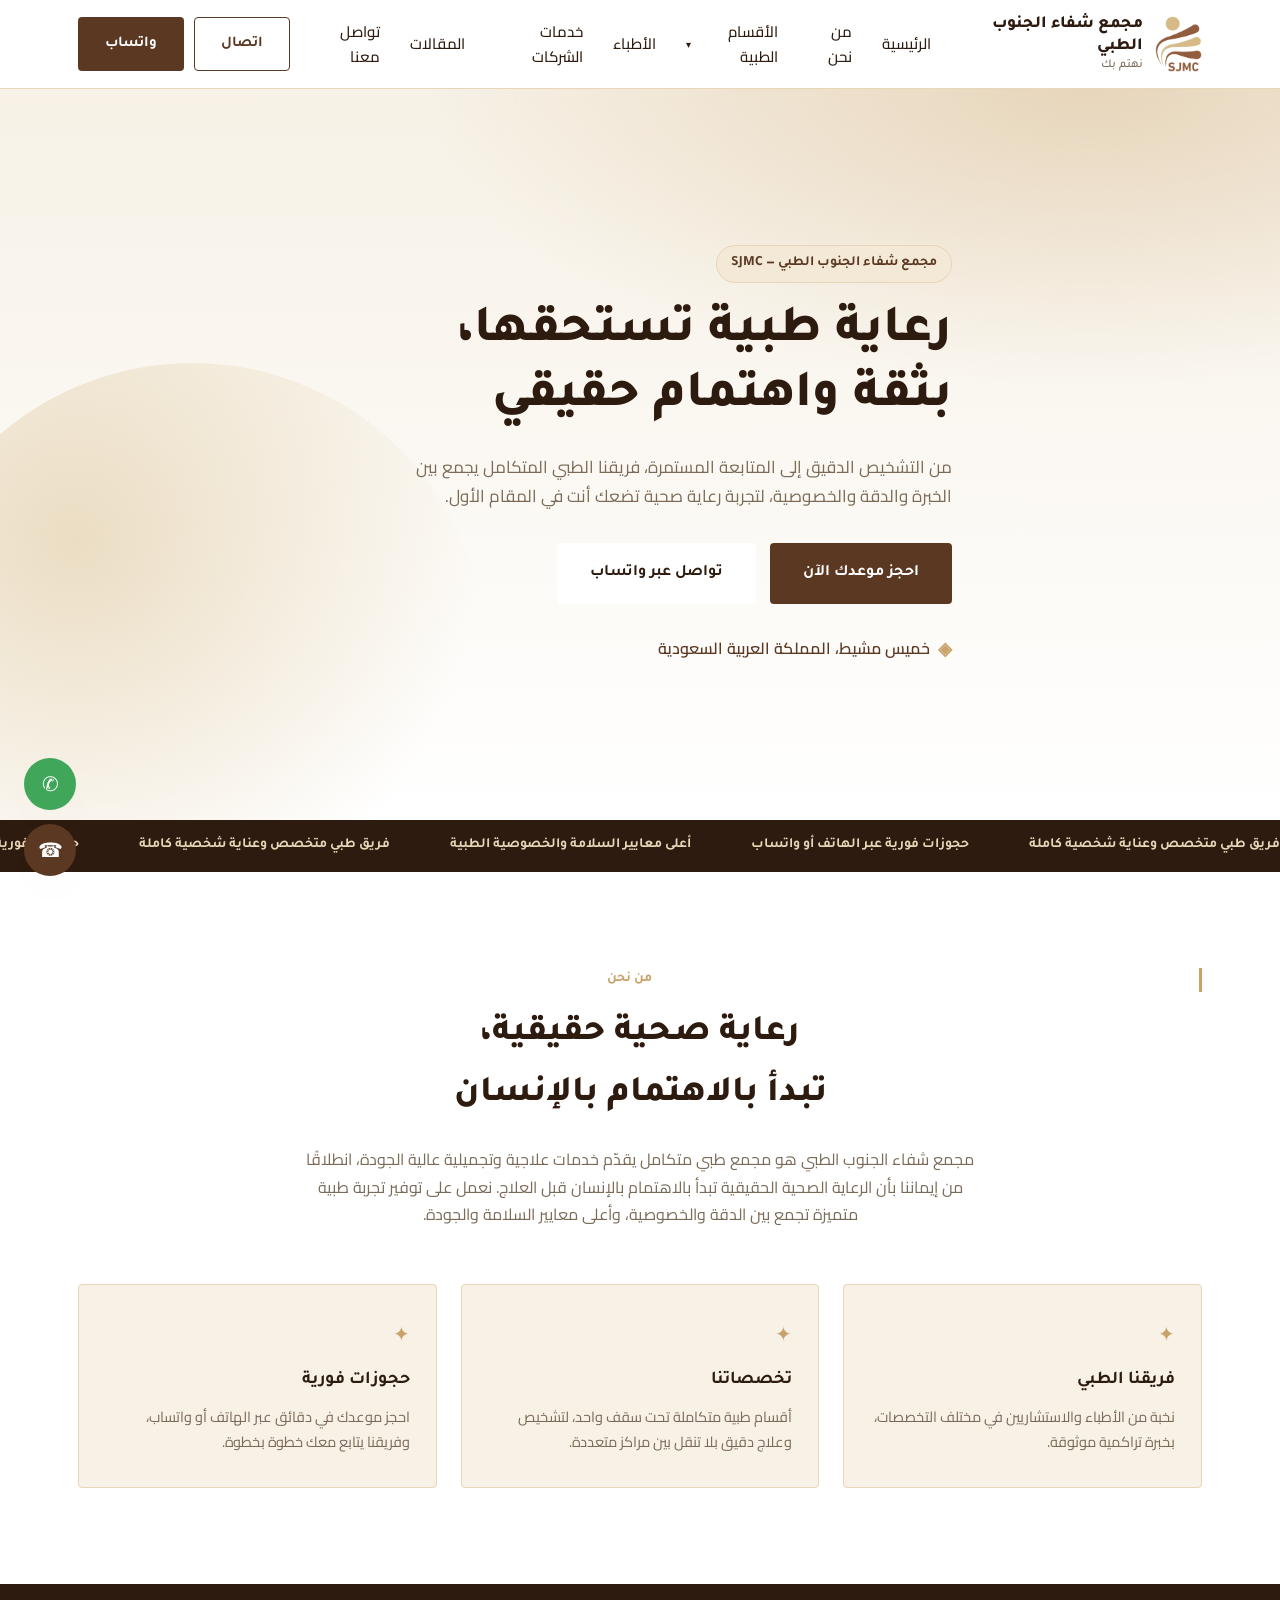
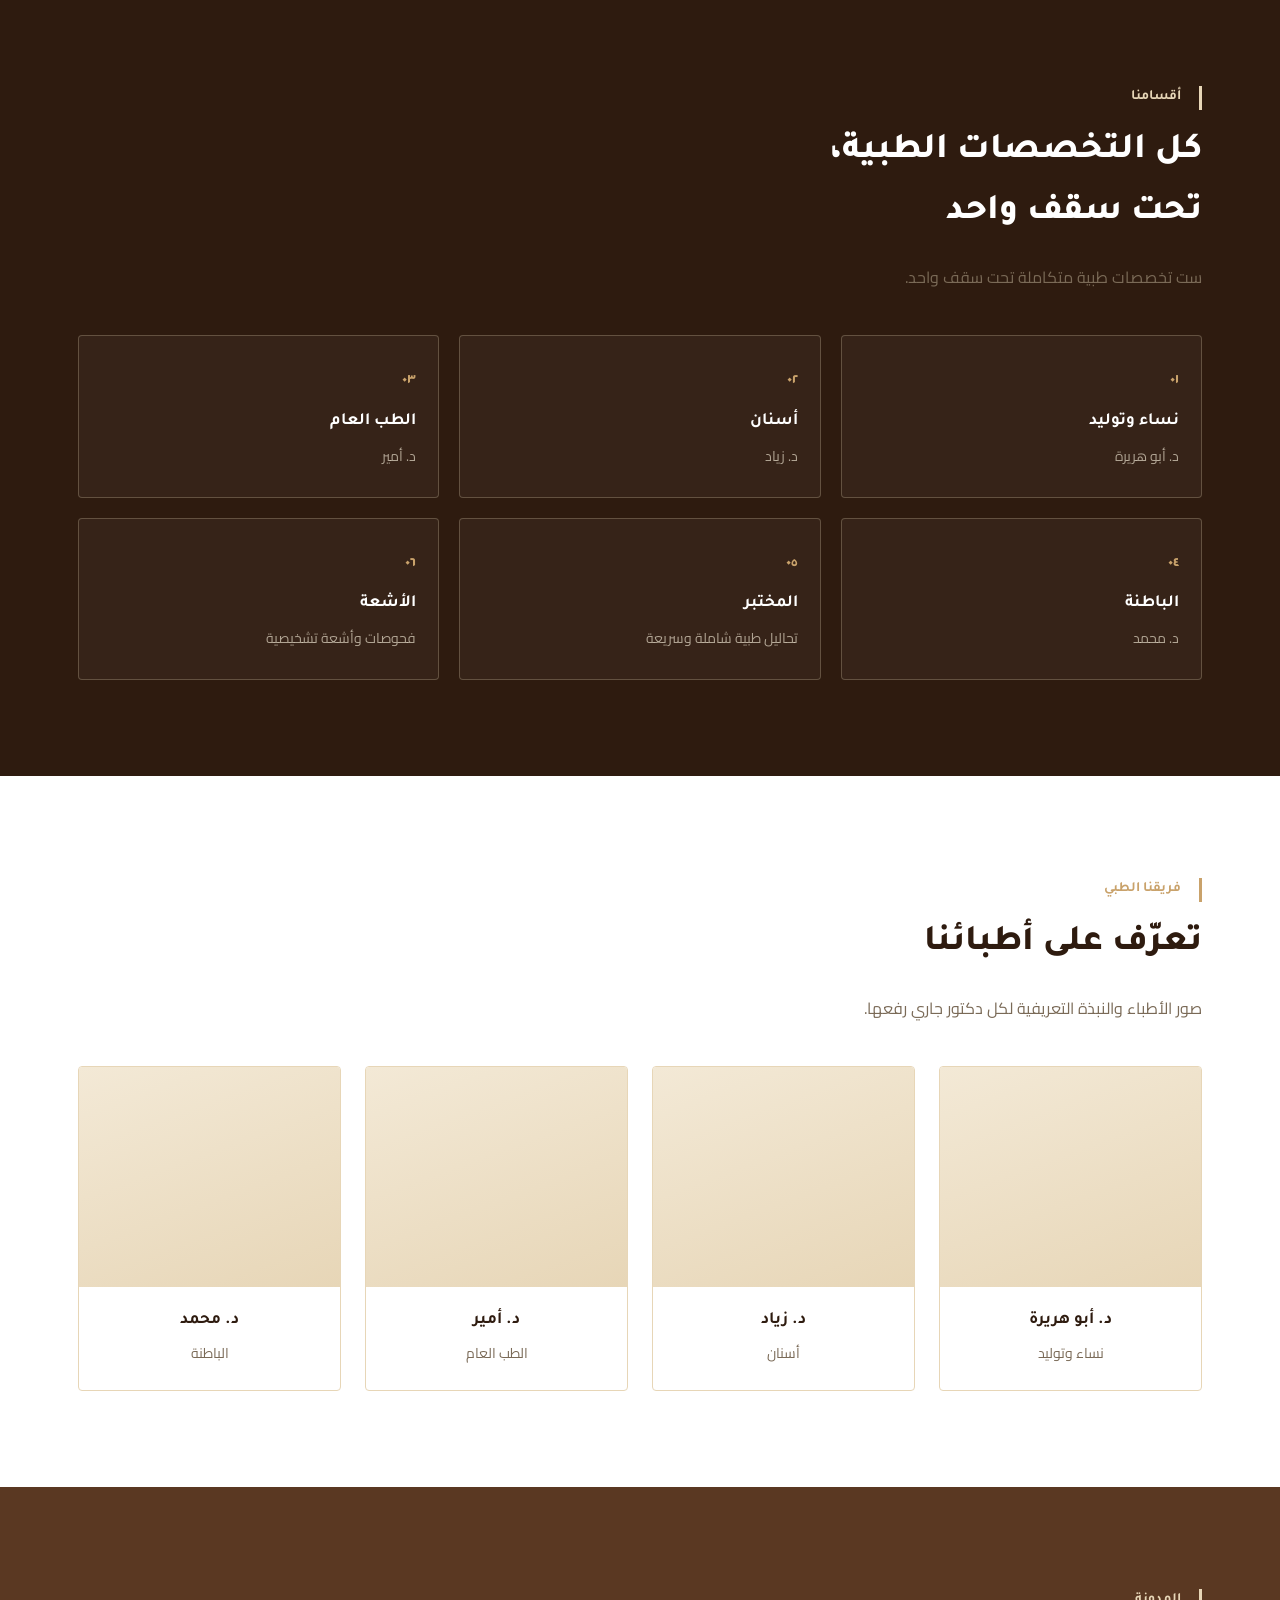
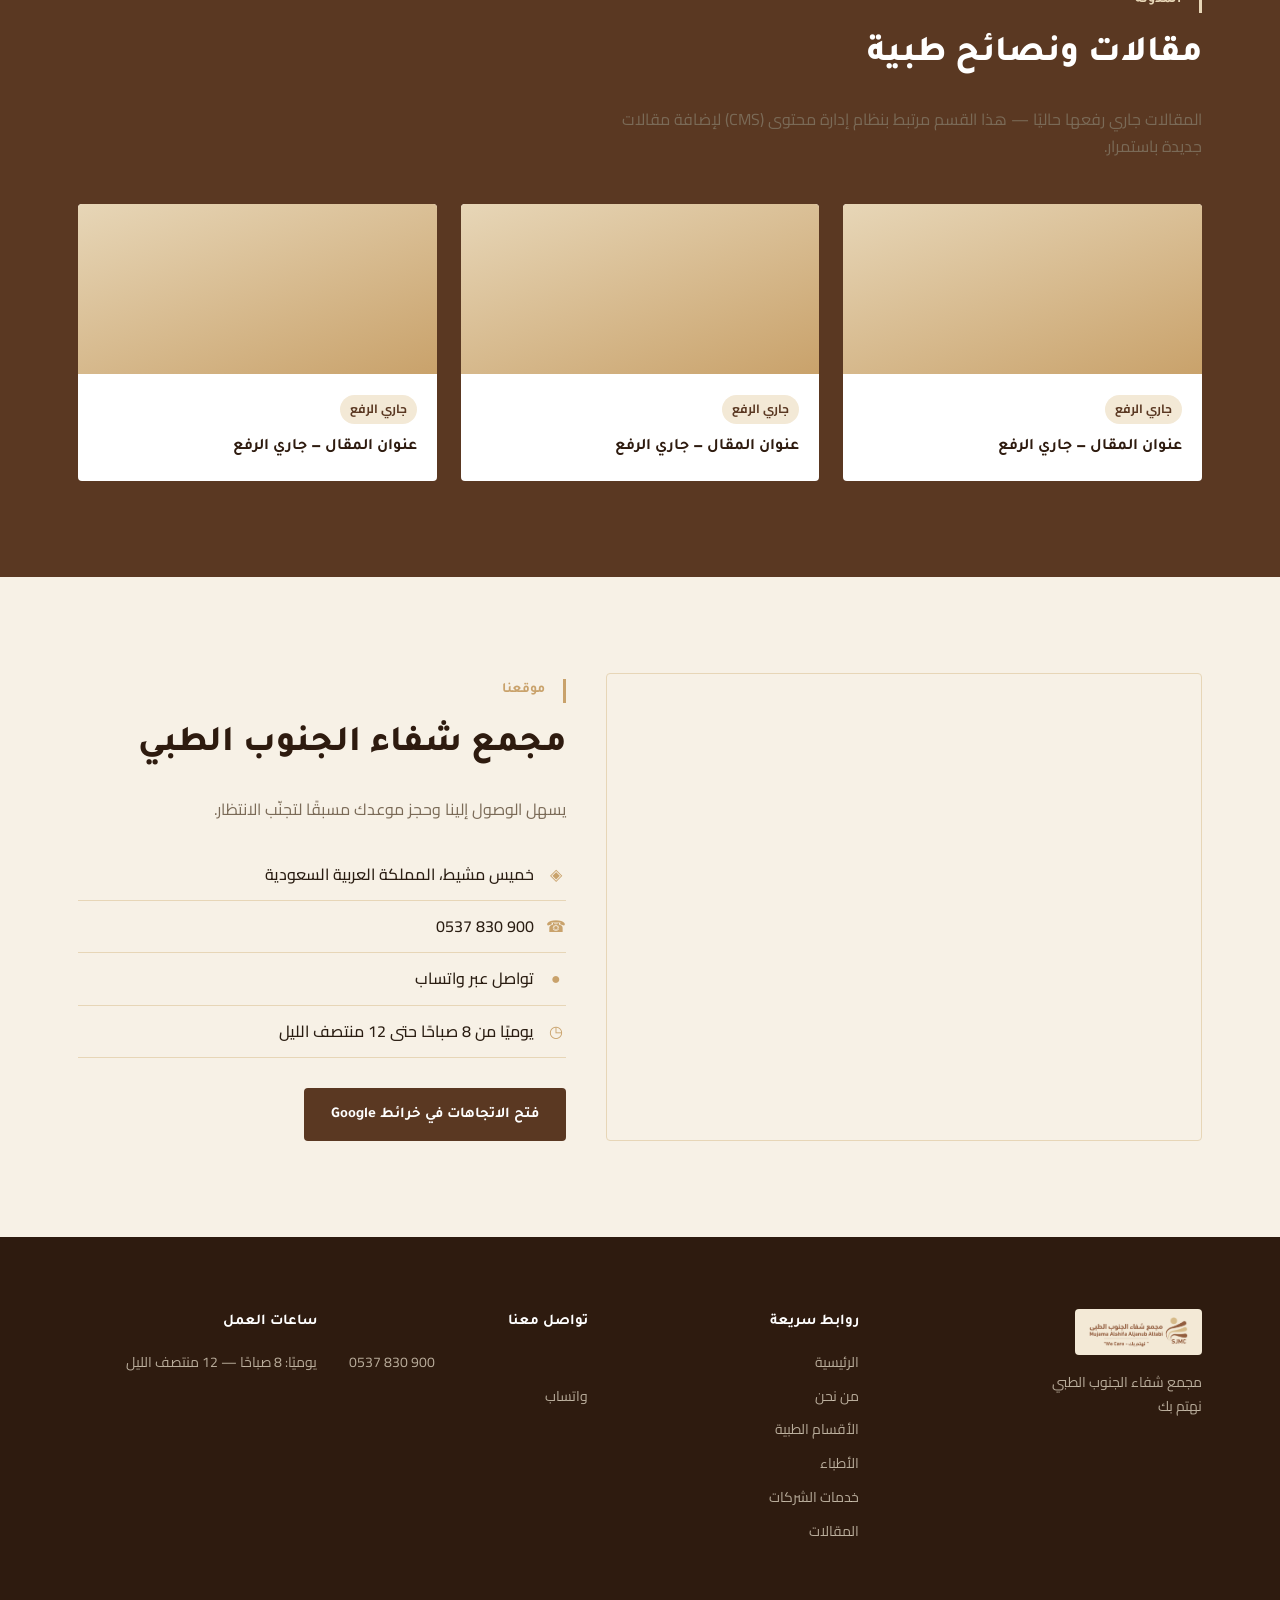
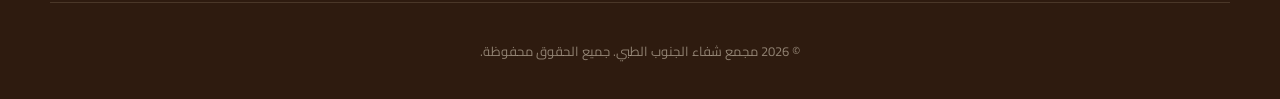
==== commit 9bb97f45: "Update website pages" ====
--- a/index.html
+++ b/index.html
@@ -27,7 +27,18 @@
     <nav class="main-nav" id="mainNav">
       <a href="#home">الرئيسية</a>
       <a href="#about">من نحن</a>
-      <a href="#departments">الأقسام الطبية</a>
+      <div class="nav-item">
+        <a href="#" class="dropdown-toggle">الأقسام الطبية <span class="caret">▾</span></a>
+        <div class="dropdown-menu">
+          <a href="#departments">كل الأقسام</a>
+          <a href="dept-nisa-tawlid.html">نساء وتوليد</a>
+          <a href="dept-asnan.html">أسنان</a>
+          <a href="dept-tib-aam.html">الطب العام</a>
+          <a href="dept-batna.html">الباطنة</a>
+          <a href="dept-mokhtabar.html">المختبر</a>
+          <a href="dept-ashaa.html">الأشعة</a>
+        </div>
+      </div>
       <a href="#doctors">الأطباء</a>
       <a href="corporate.html">خدمات الشركات</a>
       <a href="#articles">المقالات</a>
@@ -248,10 +259,6 @@
           <a href="tel:+966537830900" dir="ltr">0537 830 900</a>
         </li>
         <li>
-          <span class="loc-icon">☎</span>
-          <a href="tel:+966536300930" dir="ltr">0536 300 930</a>
-        </li>
-        <li>
           <span class="loc-icon">●</span>
           <a href="https://wa.me/966537830900" target="_blank" rel="noopener">تواصل عبر واتساب</a>
         </li>
@@ -289,7 +296,6 @@
     <div class="footer-col">
       <h4>تواصل معنا</h4>
       <a href="tel:+966537830900" dir="ltr">0537 830 900</a>
-      <a href="tel:+966536300930" dir="ltr">0536 300 930</a>
       <a href="https://wa.me/966537830900" target="_blank" rel="noopener">واتساب</a>
     </div>
 
@@ -309,4 +315,4 @@
 
 <script src="js/script.js"></script>
 </body>
-</html>+</html>
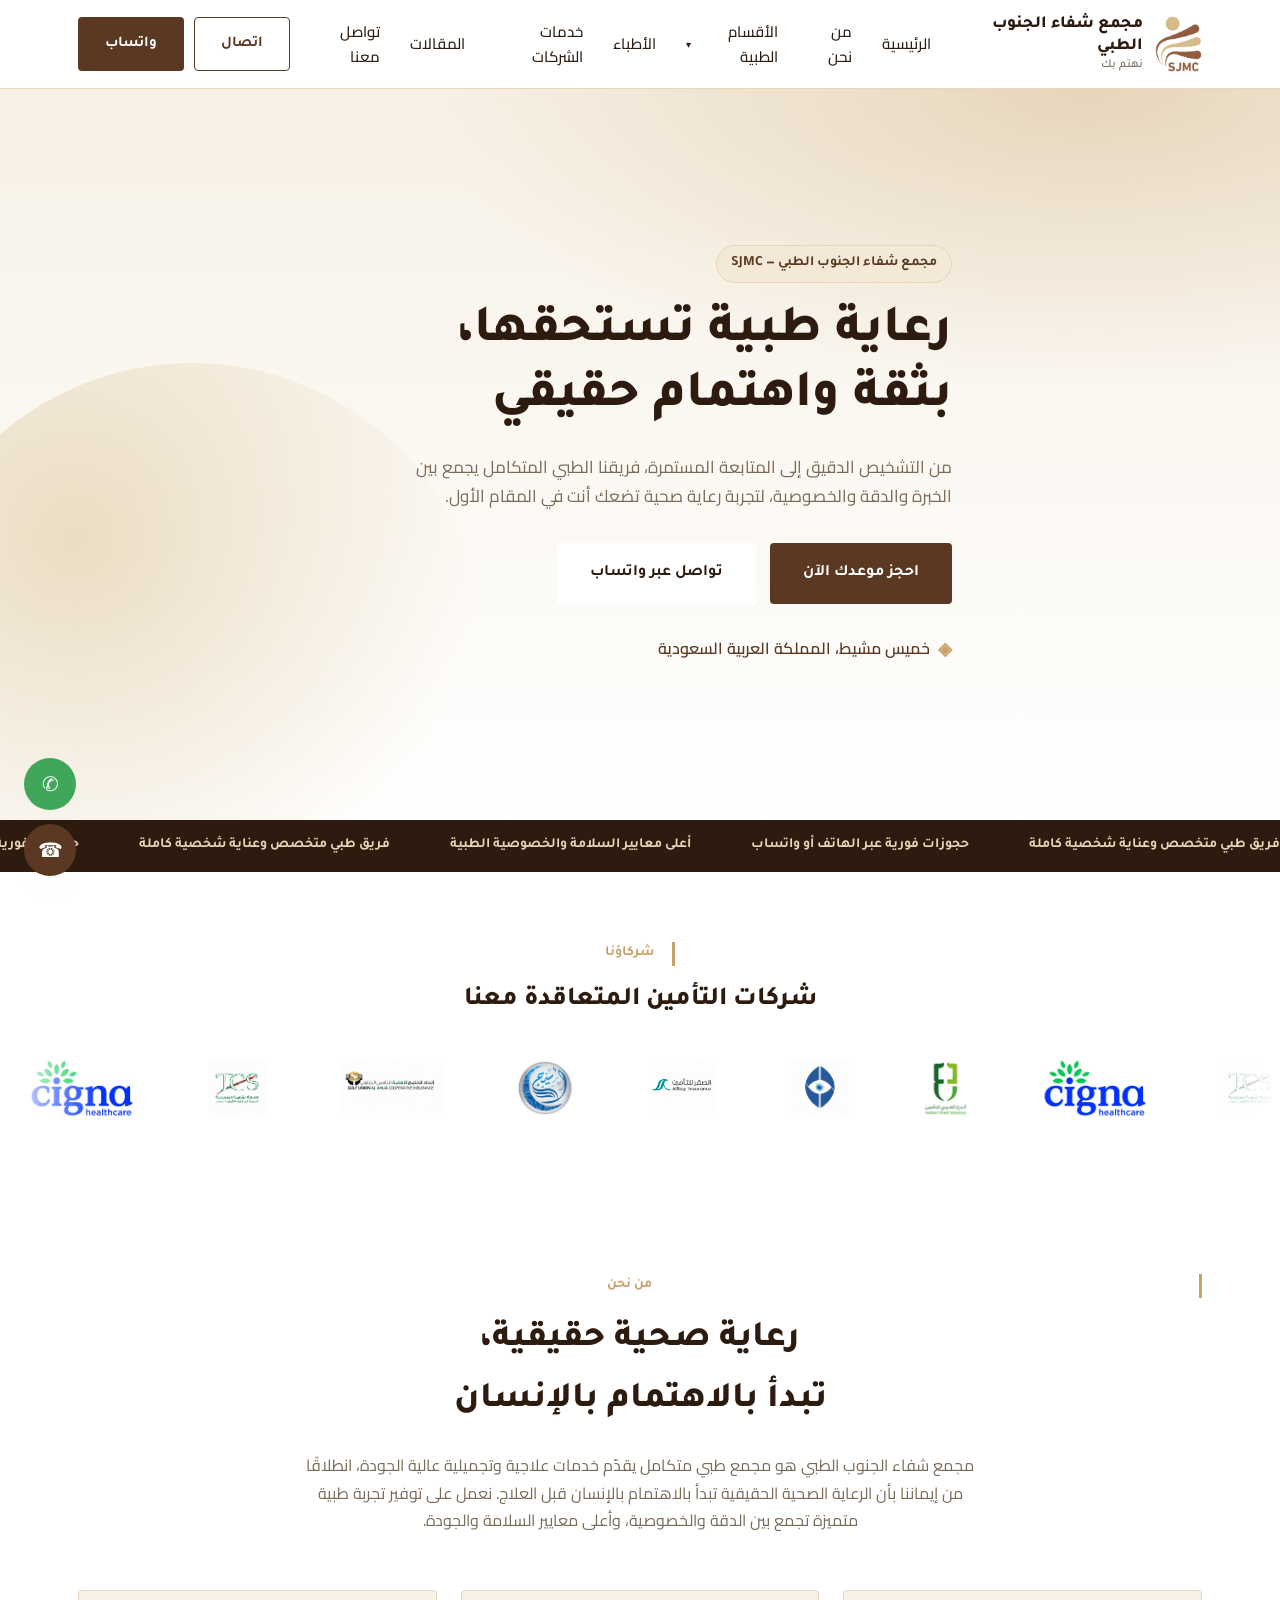
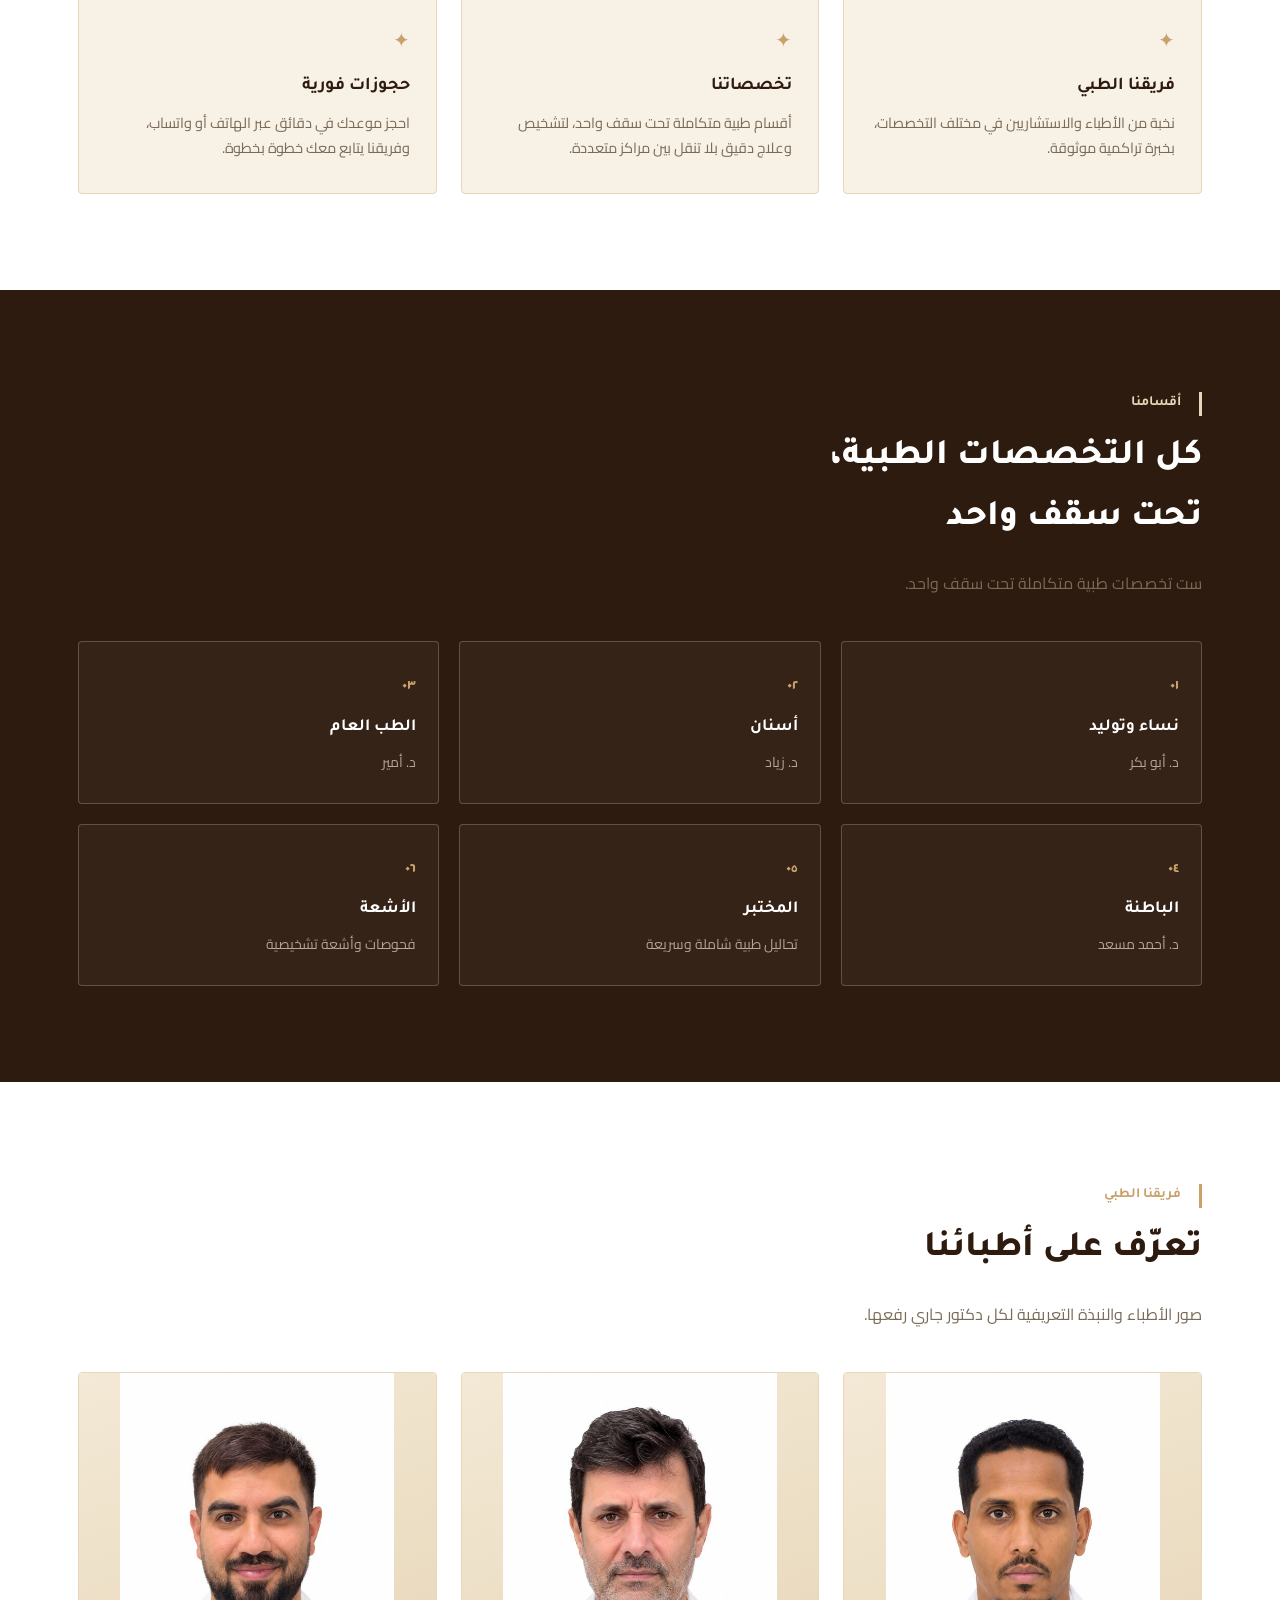
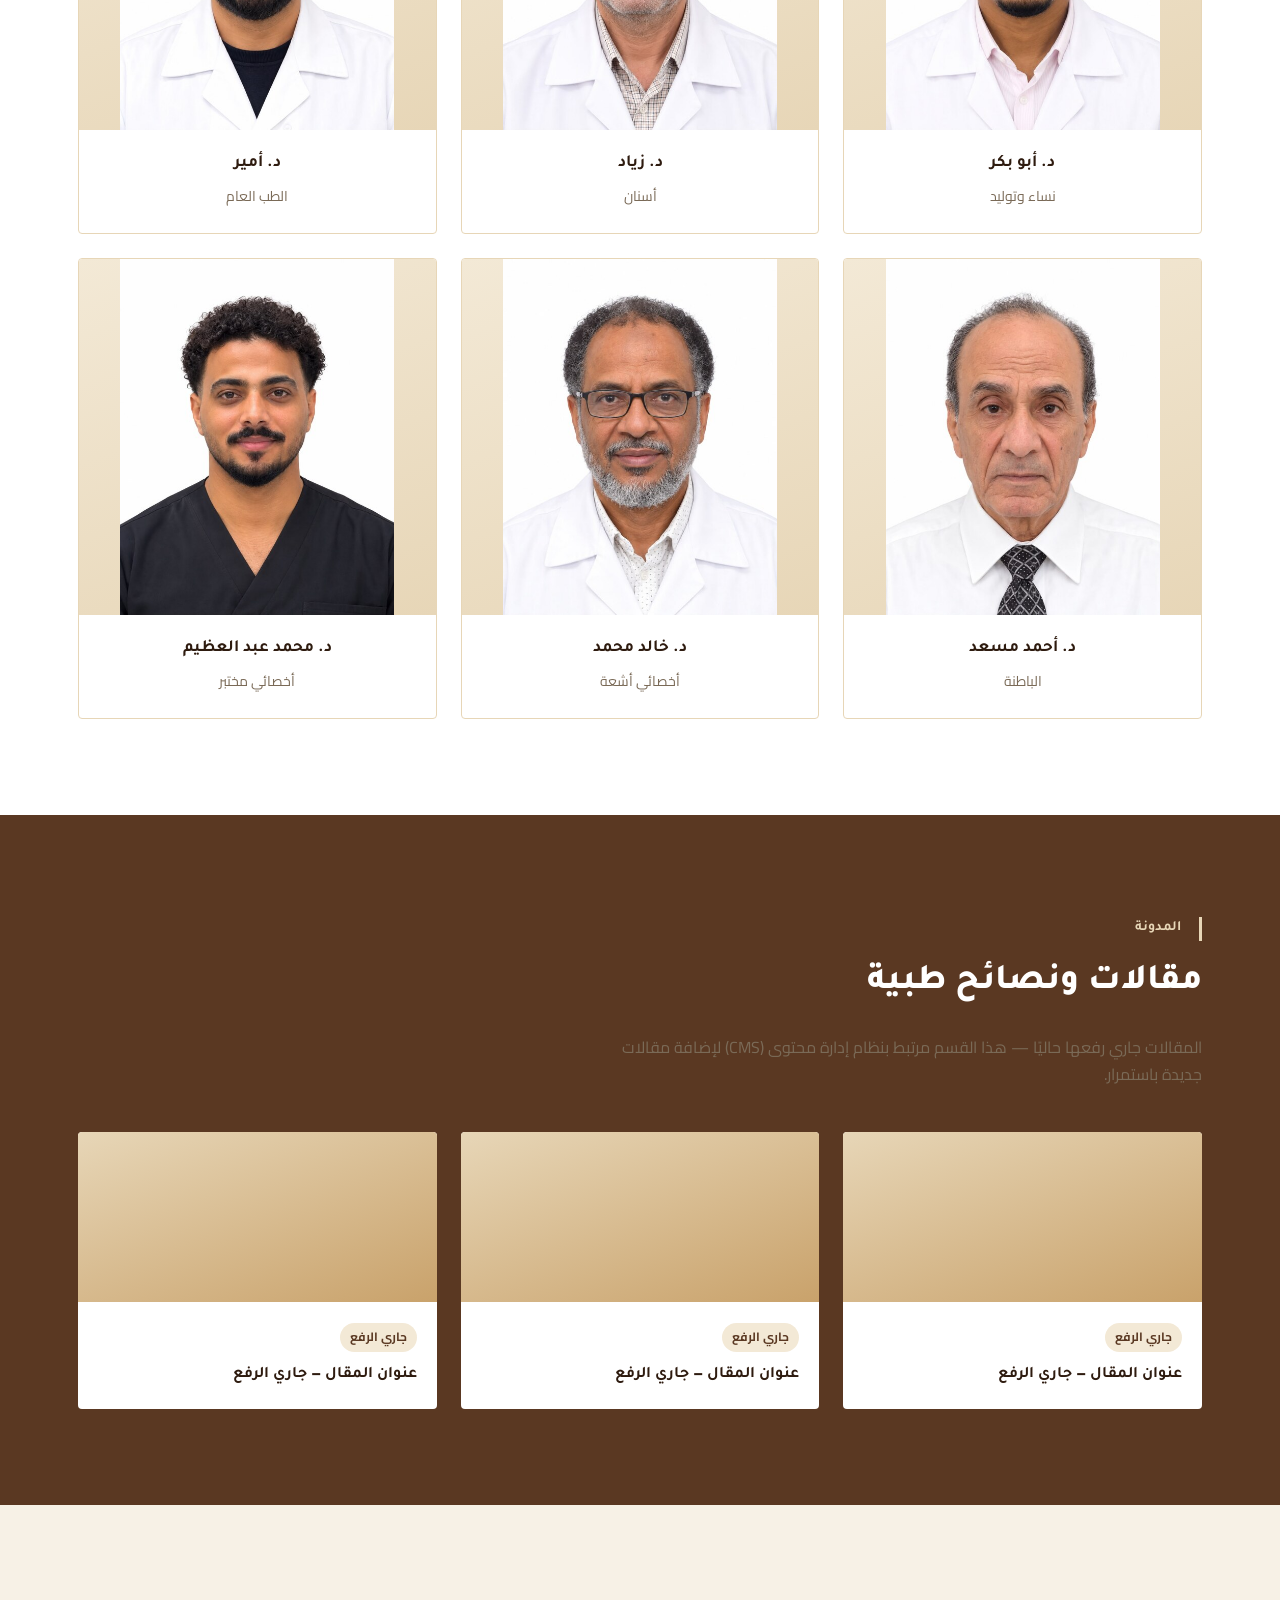
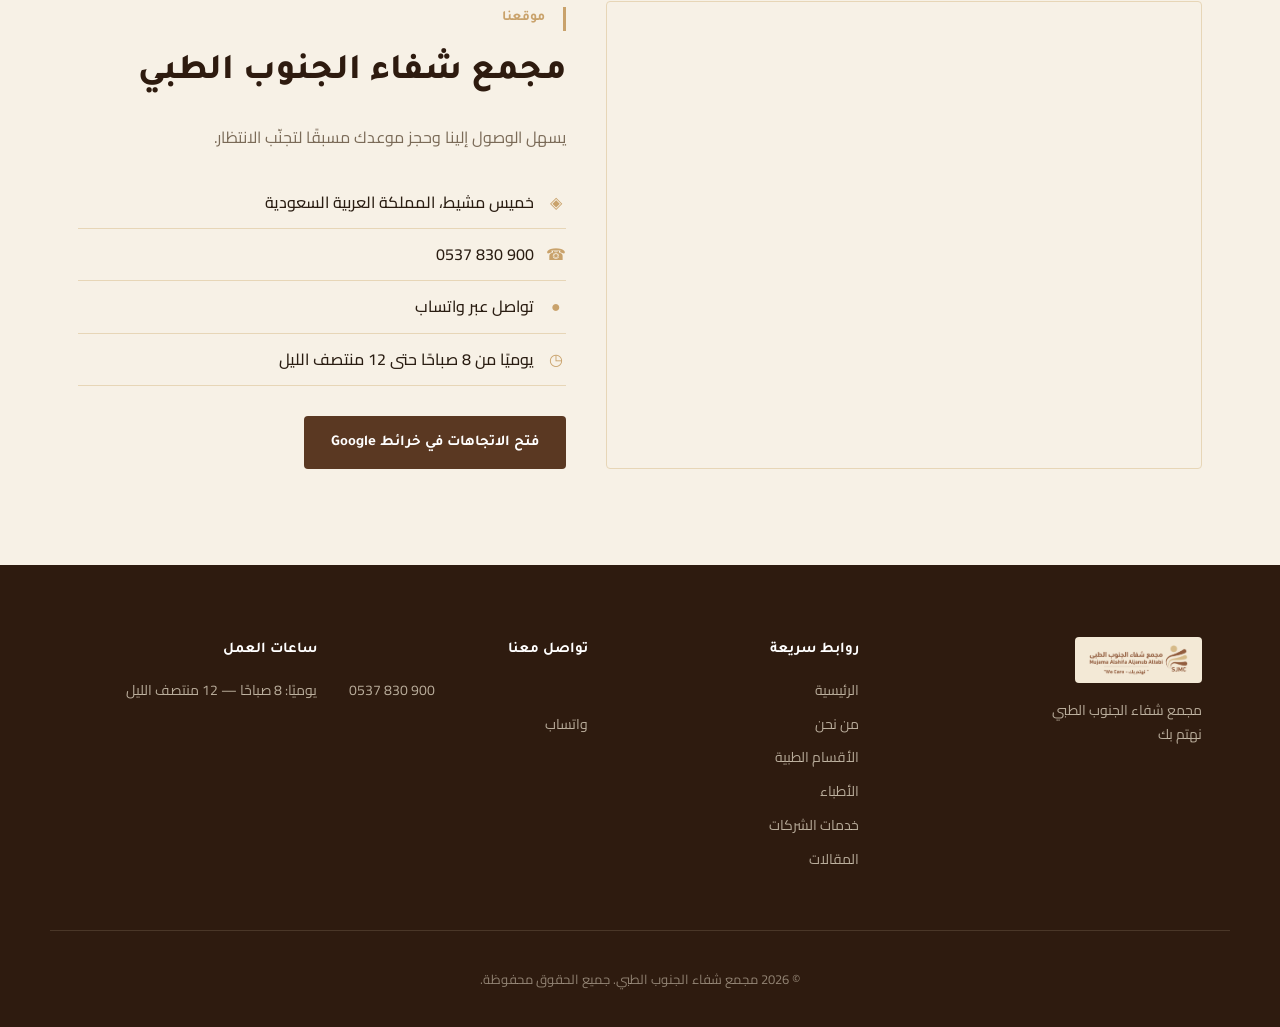
==== commit a055784b: "Add doctors images and GTM" ====
--- a/index.html
+++ b/index.html
@@ -1,6 +1,13 @@
 <!DOCTYPE html>
 <html lang="ar" dir="rtl">
 <head>
+<!-- Google Tag Manager -->
+<script>(function(w,d,s,l,i){w[l]=w[l]||[];w[l].push({'gtm.start':
+new Date().getTime(),event:'gtm.js'});var f=d.getElementsByTagName(s)[0],
+j=d.createElement(s),dl=l!='dataLayer'?'&l='+l:'';j.async=true;j.src=
+'https://www.googletagmanager.com/gtm.js?id='+i+dl;f.parentNode.insertBefore(j,f);
+})(window,document,'script','dataLayer','GTM-M9664NQS');</script>
+<!-- End Google Tag Manager -->
 <meta charset="UTF-8">
 <meta name="viewport" content="width=device-width, initial-scale=1.0">
 <title>مجمع شفاء الجنوب الطبي | SJMC</title>
@@ -12,6 +19,10 @@
 <link rel="stylesheet" href="css/style.css">
 </head>
 <body>
+<!-- Google Tag Manager (noscript) -->
+<noscript><iframe src="https://www.googletagmanager.com/ns.html?id=GTM-M9664NQS"
+height="0" width="0" style="display:none;visibility:hidden"></iframe></noscript>
+<!-- End Google Tag Manager (noscript) -->
 
 <!-- ===== الهيدر ===== -->
 <header class="site-header" id="siteHeader">
@@ -88,6 +99,32 @@
   </div>
 </div>
 
+<!-- ===== شركات التأمين المتعاقدة ===== -->
+<section class="partners" id="partners">
+  <div class="container partners-heading">
+    <p class="section-label">شركاؤنا</p>
+    <h2 class="partners-title">شركات التأمين المتعاقدة معنا</h2>
+  </div>
+  <div class="partners-marquee">
+    <div class="partners-track">
+      <img src="assets/partners/tcs.png" alt="TCS - العناية الشاملة السعودية لتسوية المطالبات التأمينية" class="partner-logo">
+      <img src="assets/partners/cigna.png" alt="Cigna Healthcare" class="partner-logo">
+      <img src="assets/partners/arabian-shield.png" alt="الدرع العربي للتأمين" class="partner-logo">
+      <img src="assets/partners/eye-insurer.png" alt="شركة تأمين متعاقدة" class="partner-logo">
+      <img src="assets/partners/alsagr.png" alt="الصقر للتأمين" class="partner-logo">
+      <img src="assets/partners/amana.png" alt="شركة تأمين متعاقدة" class="partner-logo">
+      <img src="assets/partners/gulf-union.png" alt="اتحاد الخليج الأهلية للتأمين التعاوني" class="partner-logo">
+      <img src="assets/partners/tcs.png" alt="" class="partner-logo" aria-hidden="true">
+      <img src="assets/partners/cigna.png" alt="" class="partner-logo" aria-hidden="true">
+      <img src="assets/partners/arabian-shield.png" alt="" class="partner-logo" aria-hidden="true">
+      <img src="assets/partners/eye-insurer.png" alt="" class="partner-logo" aria-hidden="true">
+      <img src="assets/partners/alsagr.png" alt="" class="partner-logo" aria-hidden="true">
+      <img src="assets/partners/amana.png" alt="" class="partner-logo" aria-hidden="true">
+      <img src="assets/partners/gulf-union.png" alt="" class="partner-logo" aria-hidden="true">
+    </div>
+  </div>
+</section>
+
 <!-- ===== من نحن ===== -->
 <section class="about" id="about">
   <div class="container">
@@ -134,7 +171,7 @@
       <div class="dept-card">
         <span class="dept-index">٠١</span>
         <h3>نساء وتوليد</h3>
-        <p>د. أبو هريرة</p>
+        <p>د. أبو بكر</p>
       </div>
       <div class="dept-card">
         <span class="dept-index">٠٢</span>
@@ -149,7 +186,7 @@
       <div class="dept-card">
         <span class="dept-index">٠٤</span>
         <h3>الباطنة</h3>
-        <p>د. محمد</p>
+        <p>د. أحمد مسعد</p>
       </div>
       <div class="dept-card">
         <span class="dept-index">٠٥</span>
@@ -174,24 +211,34 @@
 
     <div class="doctors-grid">
       <div class="doctor-card">
-        <div class="doctor-photo doctor-placeholder" aria-hidden="true"></div>
-        <h3>د. أبو هريرة</h3>
+        <img src="assets/doctors/abu-bakr.jpg" alt="د. أبو بكر" class="doctor-photo">
+        <h3>د. أبو بكر</h3>
         <p class="doctor-spec">نساء وتوليد</p>
       </div>
       <div class="doctor-card">
-        <div class="doctor-photo doctor-placeholder" aria-hidden="true"></div>
+        <img src="assets/doctors/ziyad.jpg" alt="د. زياد" class="doctor-photo">
         <h3>د. زياد</h3>
         <p class="doctor-spec">أسنان</p>
       </div>
       <div class="doctor-card">
-        <div class="doctor-photo doctor-placeholder" aria-hidden="true"></div>
+        <img src="assets/doctors/amir.jpg" alt="د. أمير" class="doctor-photo">
         <h3>د. أمير</h3>
         <p class="doctor-spec">الطب العام</p>
       </div>
       <div class="doctor-card">
-        <div class="doctor-photo doctor-placeholder" aria-hidden="true"></div>
-        <h3>د. محمد</h3>
+        <img src="assets/doctors/ahmed-mosaad.jpg" alt="د. أحمد مسعد" class="doctor-photo">
+        <h3>د. أحمد مسعد</h3>
         <p class="doctor-spec">الباطنة</p>
+      </div>
+      <div class="doctor-card">
+        <img src="assets/doctors/khaled-mohamed.jpg" alt="د. خالد محمد" class="doctor-photo">
+        <h3>د. خالد محمد</h3>
+        <p class="doctor-spec">أخصائي أشعة</p>
+      </div>
+      <div class="doctor-card">
+        <img src="assets/doctors/mohamed-abdelazim.jpg" alt="د. محمد عبد العظيم" class="doctor-photo">
+        <h3>د. محمد عبد العظيم</h3>
+        <p class="doctor-spec">أخصائي مختبر</p>
       </div>
     </div>
   </div>
--- a/css/style.css
+++ b/css/style.css
@@ -277,6 +277,39 @@
   to{ transform: translateX(-50%); }
 }
 
+/* Insurance partners */
+.partners{ background: var(--white); padding: 64px 0 60px; }
+.partners-heading{ text-align: center; }
+.partners-heading .section-label{ display: inline-block; }
+.partners-title{
+  font-family: var(--font-display);
+  font-weight: 800;
+  font-size: clamp(20px, 2.2vw, 26px);
+  color: var(--brown-900);
+  margin: 0 auto 36px;
+  max-width: 620px;
+}
+.partners-marquee{
+  overflow: hidden;
+  width: 100%;
+  -webkit-mask-image: linear-gradient(90deg, transparent, #000 8%, #000 92%, transparent);
+          mask-image: linear-gradient(90deg, transparent, #000 8%, #000 92%, transparent);
+}
+.partners-track{
+  display: flex;
+  align-items: center;
+  gap: 72px;
+  width: max-content;
+  animation: ticker 36s linear infinite;
+}
+.partner-logo{
+  height: 60px;
+  width: auto;
+  max-width: 160px;
+  object-fit: contain;
+  flex: none;
+}
+
 /* =========================================================
    Section shared
    ========================================================= */
@@ -363,7 +396,7 @@
 .doctors{ background: var(--white); }
 .doctors-grid{
   display: grid;
-  grid-template-columns: repeat(4, 1fr);
+  grid-template-columns: repeat(3, 1fr);
   gap: 24px;
 }
 .doctor-card{
@@ -374,7 +407,10 @@
   padding-bottom: 24px;
 }
 .doctor-photo{
-  height: 220px;
+  aspect-ratio: 1 / 1;
+  width: 100%;
+  height: auto;
+  object-fit: contain;
   background: linear-gradient(160deg, var(--beige-100), var(--beige-300));
 }
 .doctor-card h3{ font-size: 17px; margin: 20px 0 6px; }
@@ -536,7 +572,7 @@
   .main-nav{
     display: none;
     position: absolute;
-    top: 88px;
+    top: 100%;
     right: 0; left: 0;
     background: var(--white);
     flex-direction: column;
@@ -548,15 +584,29 @@
   .main-nav.is-open{ display: flex; }
   .main-nav a{ width: 100%; padding: 16px 28px; border-bottom: 1px solid var(--beige-100); }
   .nav-toggle{ display: flex; }
+  .header-inner{ height: auto; padding: 12px 0; gap: 12px; }
+  .brand-icon{ height: 40px; }
+  .brand-name{ font-size: 13px; }
+  .brand-name small{ font-size: 10px; }
+  .header-actions{ gap: 8px; }
+  .header-actions .btn{ padding: 9px 14px; font-size: 13px; }
   .about-cards, .doctors-grid, .articles-grid{ grid-template-columns: 1fr 1fr; }
   .dept-grid{ grid-template-columns: 1fr 1fr; }
   .location-inner{ grid-template-columns: 1fr; }
   .corporate-inner{ grid-template-columns: 1fr; }
   .footer-inner{ grid-template-columns: 1fr 1fr; }
 }
+@media (max-width: 560px){
+  .header-actions .btn{ display: none; }
+  .header-inner{ gap: 10px; }
+  .brand-name{ font-size: 12px; max-width: 150px; }
+}
 @media (max-width: 620px){
   .about-cards, .doctors-grid, .articles-grid, .dept-grid{ grid-template-columns: 1fr; }
   .footer-inner{ grid-template-columns: 1fr; }
   .hero{ min-height: auto; }
   section{ padding: 64px 0; }
-}
+  .partners{ padding: 48px 0 44px; }
+  .partner-logo{ height: 40px; max-width: 110px; }
+  .partners-track{ gap: 40px; }
+}
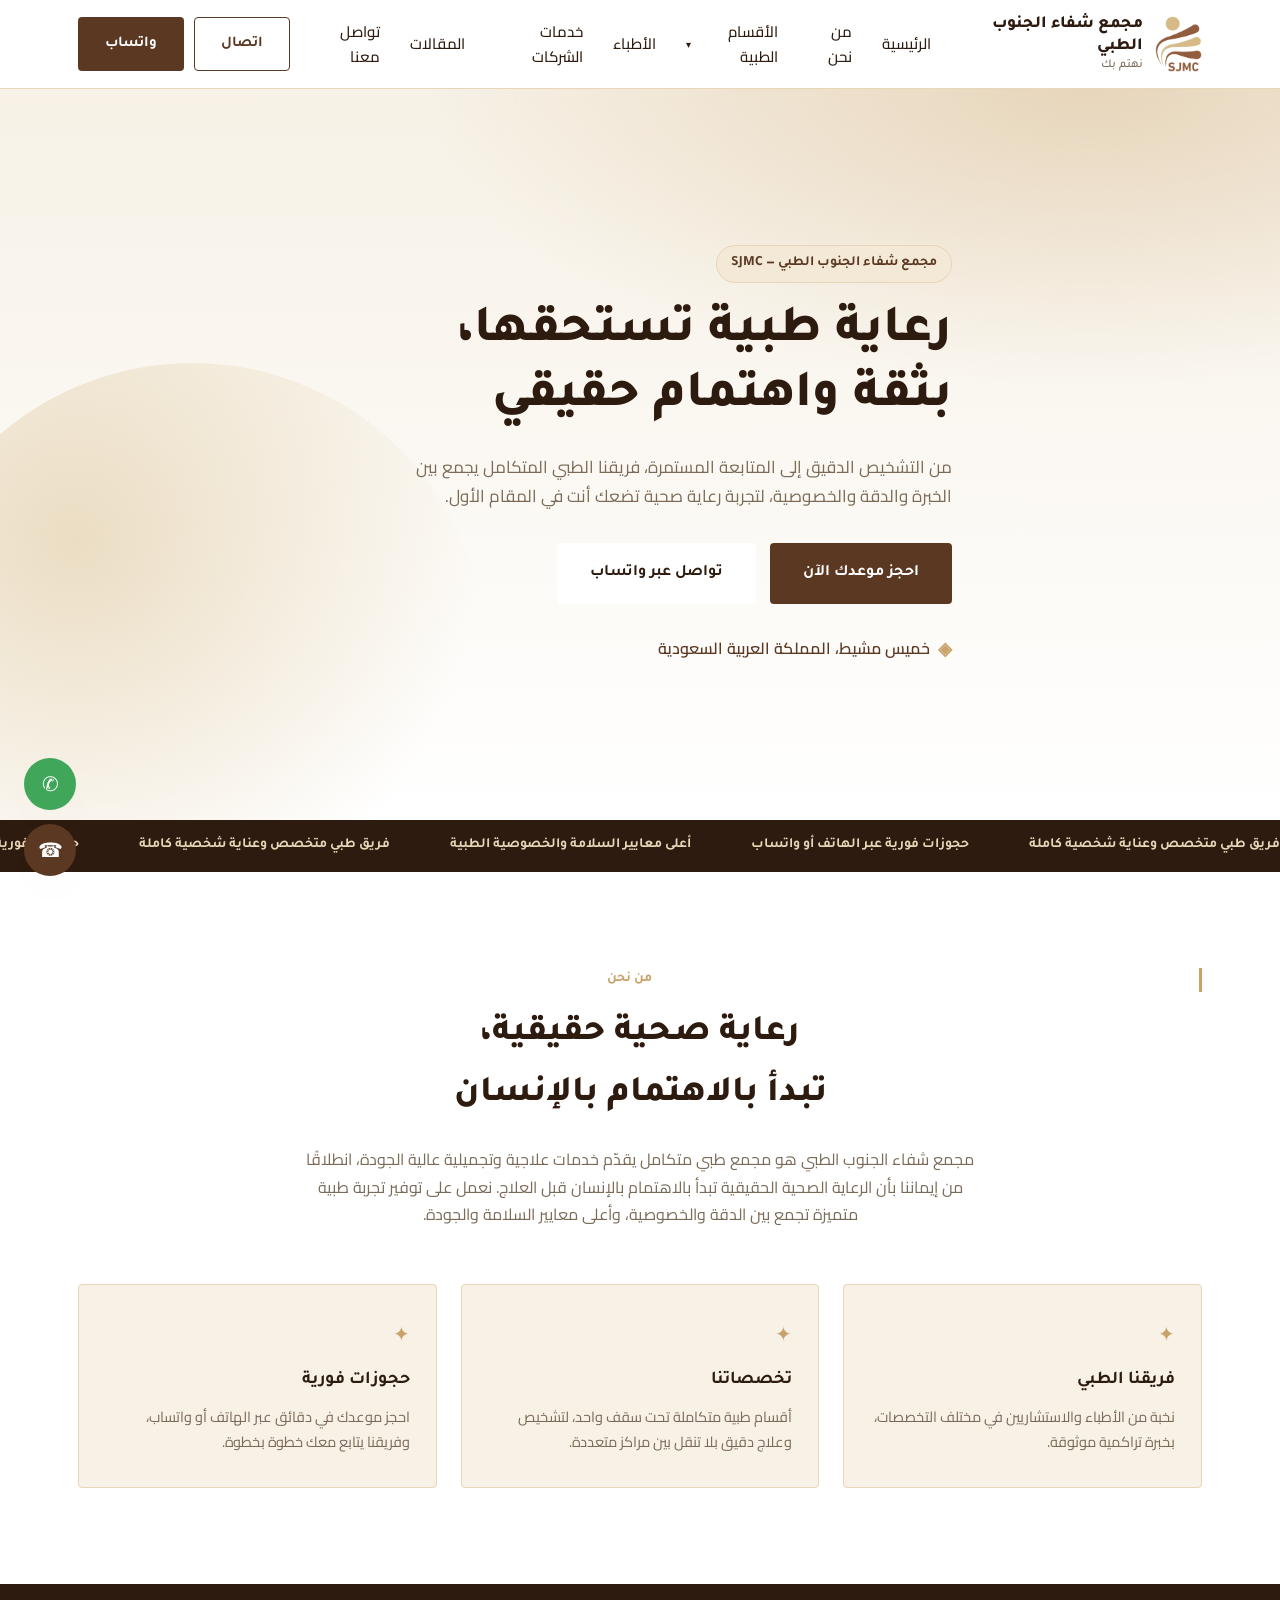
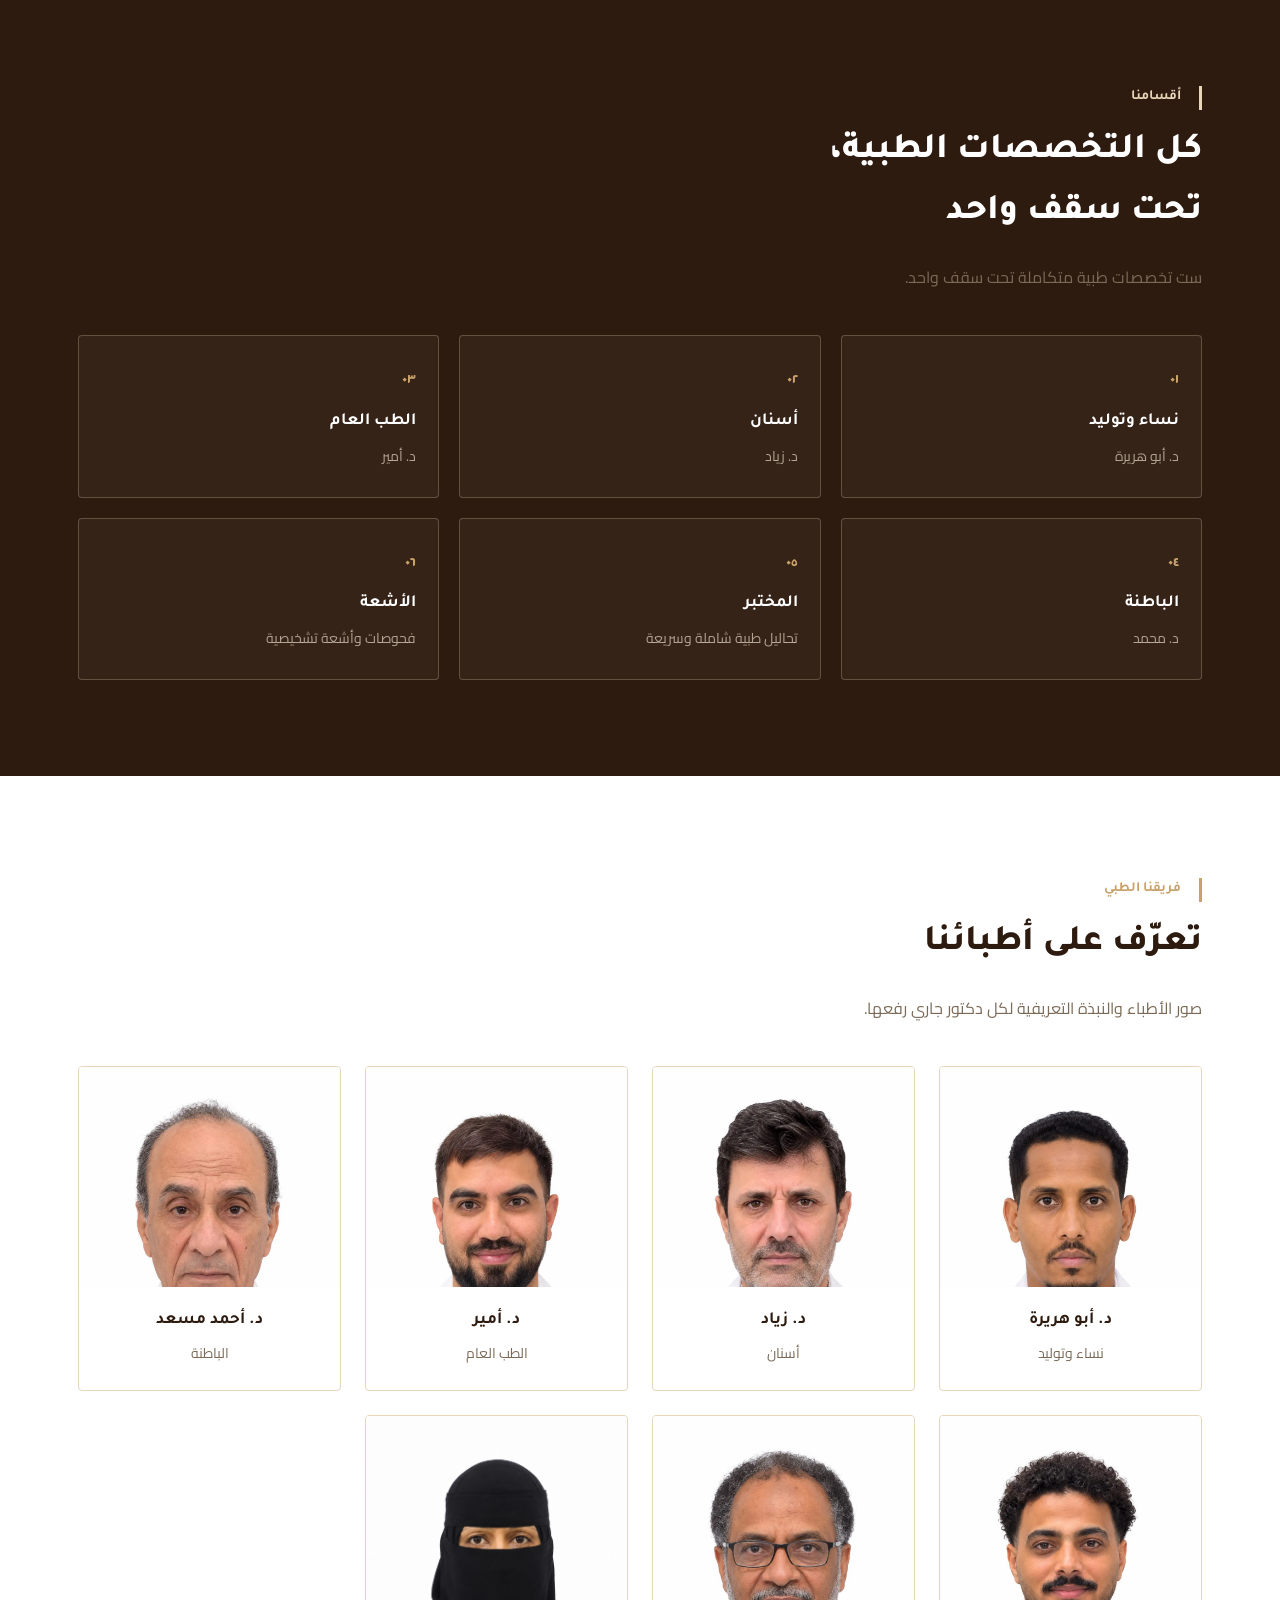
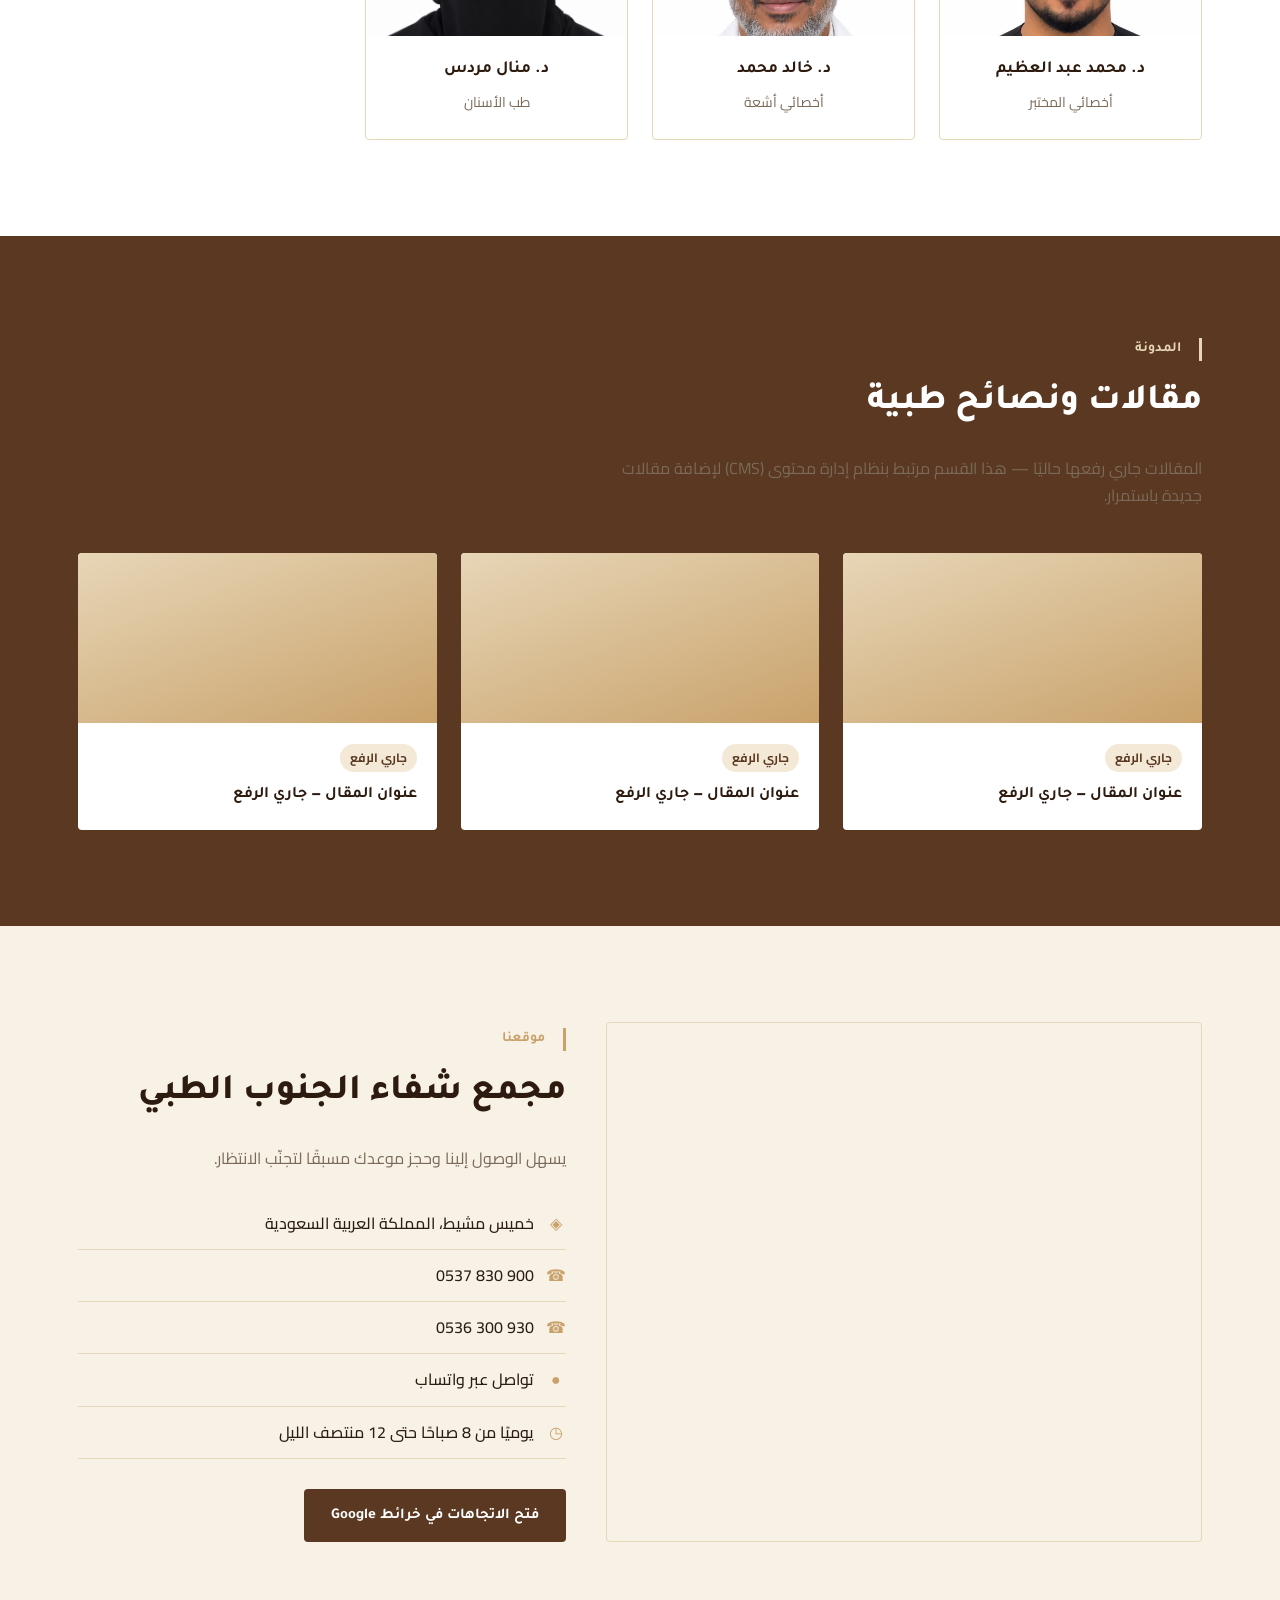
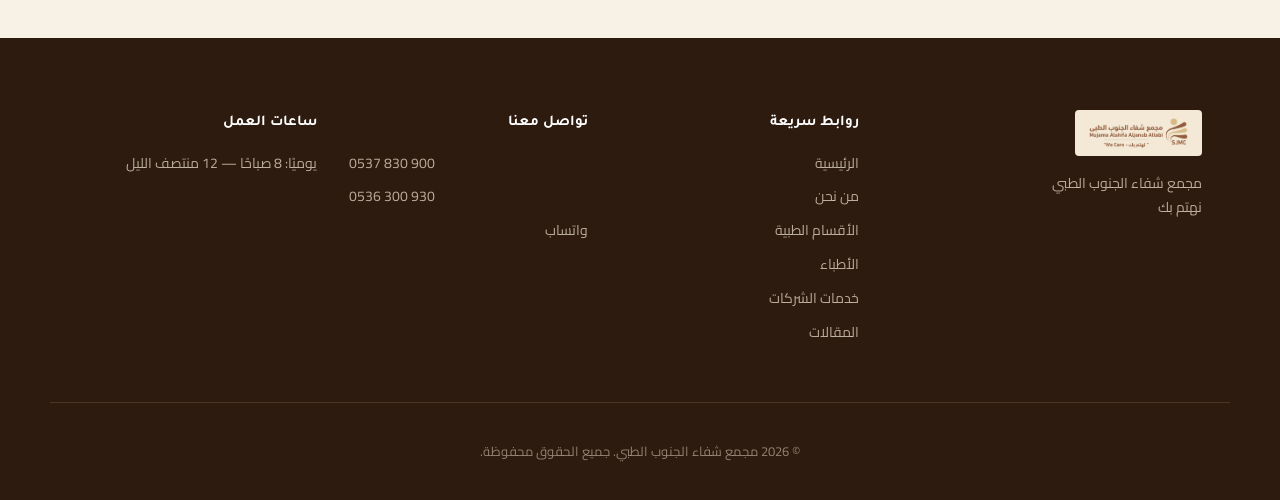
==== commit 6cb238f9: "Update website to clean URLs version" ====
--- a/index.html
+++ b/index.html
@@ -1,13 +1,6 @@
 <!DOCTYPE html>
 <html lang="ar" dir="rtl">
 <head>
-<!-- Google Tag Manager -->
-<script>(function(w,d,s,l,i){w[l]=w[l]||[];w[l].push({'gtm.start':
-new Date().getTime(),event:'gtm.js'});var f=d.getElementsByTagName(s)[0],
-j=d.createElement(s),dl=l!='dataLayer'?'&l='+l:'';j.async=true;j.src=
-'https://www.googletagmanager.com/gtm.js?id='+i+dl;f.parentNode.insertBefore(j,f);
-})(window,document,'script','dataLayer','GTM-M9664NQS');</script>
-<!-- End Google Tag Manager -->
 <meta charset="UTF-8">
 <meta name="viewport" content="width=device-width, initial-scale=1.0">
 <title>مجمع شفاء الجنوب الطبي | SJMC</title>
@@ -19,10 +12,6 @@
 <link rel="stylesheet" href="css/style.css">
 </head>
 <body>
-<!-- Google Tag Manager (noscript) -->
-<noscript><iframe src="https://www.googletagmanager.com/ns.html?id=GTM-M9664NQS"
-height="0" width="0" style="display:none;visibility:hidden"></iframe></noscript>
-<!-- End Google Tag Manager (noscript) -->
 
 <!-- ===== الهيدر ===== -->
 <header class="site-header" id="siteHeader">
@@ -42,16 +31,16 @@
         <a href="#" class="dropdown-toggle">الأقسام الطبية <span class="caret">▾</span></a>
         <div class="dropdown-menu">
           <a href="#departments">كل الأقسام</a>
-          <a href="dept-nisa-tawlid.html">نساء وتوليد</a>
-          <a href="dept-asnan.html">أسنان</a>
-          <a href="dept-tib-aam.html">الطب العام</a>
-          <a href="dept-batna.html">الباطنة</a>
-          <a href="dept-mokhtabar.html">المختبر</a>
-          <a href="dept-ashaa.html">الأشعة</a>
+          <a href="dept-nisa-tawlid/">نساء وتوليد</a>
+          <a href="dept-asnan/">أسنان</a>
+          <a href="dept-tib-aam/">الطب العام</a>
+          <a href="dept-batna/">الباطنة</a>
+          <a href="dept-mokhtabar/">المختبر</a>
+          <a href="dept-ashaa/">الأشعة</a>
         </div>
       </div>
       <a href="#doctors">الأطباء</a>
-      <a href="corporate.html">خدمات الشركات</a>
+      <a href="corporate/">خدمات الشركات</a>
       <a href="#articles">المقالات</a>
       <a href="#location">تواصل معنا</a>
     </nav>
@@ -99,32 +88,6 @@
   </div>
 </div>
 
-<!-- ===== شركات التأمين المتعاقدة ===== -->
-<section class="partners" id="partners">
-  <div class="container partners-heading">
-    <p class="section-label">شركاؤنا</p>
-    <h2 class="partners-title">شركات التأمين المتعاقدة معنا</h2>
-  </div>
-  <div class="partners-marquee">
-    <div class="partners-track">
-      <img src="assets/partners/tcs.png" alt="TCS - العناية الشاملة السعودية لتسوية المطالبات التأمينية" class="partner-logo">
-      <img src="assets/partners/cigna.png" alt="Cigna Healthcare" class="partner-logo">
-      <img src="assets/partners/arabian-shield.png" alt="الدرع العربي للتأمين" class="partner-logo">
-      <img src="assets/partners/eye-insurer.png" alt="شركة تأمين متعاقدة" class="partner-logo">
-      <img src="assets/partners/alsagr.png" alt="الصقر للتأمين" class="partner-logo">
-      <img src="assets/partners/amana.png" alt="شركة تأمين متعاقدة" class="partner-logo">
-      <img src="assets/partners/gulf-union.png" alt="اتحاد الخليج الأهلية للتأمين التعاوني" class="partner-logo">
-      <img src="assets/partners/tcs.png" alt="" class="partner-logo" aria-hidden="true">
-      <img src="assets/partners/cigna.png" alt="" class="partner-logo" aria-hidden="true">
-      <img src="assets/partners/arabian-shield.png" alt="" class="partner-logo" aria-hidden="true">
-      <img src="assets/partners/eye-insurer.png" alt="" class="partner-logo" aria-hidden="true">
-      <img src="assets/partners/alsagr.png" alt="" class="partner-logo" aria-hidden="true">
-      <img src="assets/partners/amana.png" alt="" class="partner-logo" aria-hidden="true">
-      <img src="assets/partners/gulf-union.png" alt="" class="partner-logo" aria-hidden="true">
-    </div>
-  </div>
-</section>
-
 <!-- ===== من نحن ===== -->
 <section class="about" id="about">
   <div class="container">
@@ -171,7 +134,7 @@
       <div class="dept-card">
         <span class="dept-index">٠١</span>
         <h3>نساء وتوليد</h3>
-        <p>د. أبو بكر</p>
+        <p>د. أبو هريرة</p>
       </div>
       <div class="dept-card">
         <span class="dept-index">٠٢</span>
@@ -186,7 +149,7 @@
       <div class="dept-card">
         <span class="dept-index">٠٤</span>
         <h3>الباطنة</h3>
-        <p>د. أحمد مسعد</p>
+        <p>د. محمد</p>
       </div>
       <div class="dept-card">
         <span class="dept-index">٠٥</span>
@@ -211,35 +174,54 @@
 
     <div class="doctors-grid">
       <div class="doctor-card">
-        <img src="assets/doctors/abu-bakr.jpg" alt="د. أبو بكر" class="doctor-photo">
-        <h3>د. أبو بكر</h3>
+        <div class="doctor-photo">
+          <img src="assets/doctors/dr-abu-huraira-nisa-tawlid.png" alt="د. أبو هريرة">
+        </div>
+        <h3>د. أبو هريرة</h3>
         <p class="doctor-spec">نساء وتوليد</p>
       </div>
       <div class="doctor-card">
-        <img src="assets/doctors/ziyad.jpg" alt="د. زياد" class="doctor-photo">
+        <div class="doctor-photo">
+          <img src="assets/doctors/dr-ziyad-asnan.png" alt="د. زياد">
+        </div>
         <h3>د. زياد</h3>
         <p class="doctor-spec">أسنان</p>
       </div>
       <div class="doctor-card">
-        <img src="assets/doctors/amir.jpg" alt="د. أمير" class="doctor-photo">
+        <div class="doctor-photo">
+          <img src="assets/doctors/dr-amir-tib-aam.png" alt="د. أمير">
+        </div>
         <h3>د. أمير</h3>
         <p class="doctor-spec">الطب العام</p>
       </div>
       <div class="doctor-card">
-        <img src="assets/doctors/ahmed-mosaad.jpg" alt="د. أحمد مسعد" class="doctor-photo">
+        <div class="doctor-photo">
+          <img src="assets/doctors/dr-ahmed-masaad-batna.png" alt="د. أحمد مسعد">
+        </div>
         <h3>د. أحمد مسعد</h3>
         <p class="doctor-spec">الباطنة</p>
       </div>
       <div class="doctor-card">
-        <img src="assets/doctors/khaled-mohamed.jpg" alt="د. خالد محمد" class="doctor-photo">
+        <div class="doctor-photo">
+          <img src="assets/doctors/dr-mohamed-abdelazim-mokhtabar.png" alt="د. محمد عبد العظيم">
+        </div>
+        <h3>د. محمد عبد العظيم</h3>
+        <p class="doctor-spec">أخصائي المختبر</p>
+      </div>
+      <div class="doctor-card">
+        <div class="doctor-photo">
+          <img src="assets/doctors/dr-khaled-mohamed-ashaa.png" alt="د. خالد محمد">
+        </div>
         <h3>د. خالد محمد</h3>
         <p class="doctor-spec">أخصائي أشعة</p>
       </div>
       <div class="doctor-card">
-        <img src="assets/doctors/mohamed-abdelazim.jpg" alt="د. محمد عبد العظيم" class="doctor-photo">
-        <h3>د. محمد عبد العظيم</h3>
-        <p class="doctor-spec">أخصائي مختبر</p>
-      </div>
+  <div class="doctor-photo">
+    <img src="assets/doctors/dr-manal-mardes.png" alt="د. منال مردس">
+  </div>
+  <h3>د. منال مردس</h3>
+  <p class="doctor-spec">طب الأسنان</p>
+</div>
     </div>
   </div>
 </section>
@@ -306,6 +288,10 @@
           <a href="tel:+966537830900" dir="ltr">0537 830 900</a>
         </li>
         <li>
+          <span class="loc-icon">☎</span>
+          <a href="tel:+966536300930" dir="ltr">0536 300 930</a>
+        </li>
+        <li>
           <span class="loc-icon">●</span>
           <a href="https://wa.me/966537830900" target="_blank" rel="noopener">تواصل عبر واتساب</a>
         </li>
@@ -336,13 +322,14 @@
       <a href="#about">من نحن</a>
       <a href="#departments">الأقسام الطبية</a>
       <a href="#doctors">الأطباء</a>
-      <a href="corporate.html">خدمات الشركات</a>
+      <a href="corporate/">خدمات الشركات</a>
       <a href="#articles">المقالات</a>
     </div>
 
     <div class="footer-col">
       <h4>تواصل معنا</h4>
       <a href="tel:+966537830900" dir="ltr">0537 830 900</a>
+      <a href="tel:+966536300930" dir="ltr">0536 300 930</a>
       <a href="https://wa.me/966537830900" target="_blank" rel="noopener">واتساب</a>
     </div>
 
--- a/css/style.css
+++ b/css/style.css
@@ -24,7 +24,9 @@
 }
 
 *, *::before, *::after{ box-sizing: border-box; }
+
 html{ scroll-behavior: smooth; }
+
 body{
   margin: 0;
   font-family: var(--font-body);
@@ -33,10 +35,28 @@
   line-height: 1.7;
   -webkit-font-smoothing: antialiased;
 }
-img{ max-width: 100%; display: block; }
-a{ color: inherit; text-decoration: none; }
-ul{ list-style: none; margin: 0; padding: 0; }
-h1,h2,h3{ font-family: var(--font-display); margin: 0; color: var(--brown-900); }
+
+img{
+  max-width: 100%;
+  display: block;
+}
+
+a{
+  color: inherit;
+  text-decoration: none;
+}
+
+ul{
+  list-style: none;
+  margin: 0;
+  padding: 0;
+}
+
+h1,h2,h3{
+  font-family: var(--font-display);
+  margin: 0;
+  color: var(--brown-900);
+}
 
 .container{
   width: 100%;
@@ -46,11 +66,17 @@
 }
 
 @media (prefers-reduced-motion: reduce){
-  *{ animation-duration: .001ms !important; animation-iteration-count: 1 !important; transition-duration: .001ms !important; scroll-behavior: auto !important; }
+  *{
+    animation-duration: .001ms !important;
+    animation-iteration-count: 1 !important;
+    transition-duration: .001ms !important;
+    scroll-behavior: auto !important;
+  }
 }
 
 /* focus visibility */
-a:focus-visible, button:focus-visible{
+a:focus-visible,
+button:focus-visible{
   outline: 2px solid var(--brown-600);
   outline-offset: 3px;
 }
@@ -71,26 +97,41 @@
   transition: transform .18s ease, background .18s ease, border-color .18s ease, color .18s ease;
   white-space: nowrap;
 }
+
 .btn-solid{
   background: var(--brown-700);
   color: var(--white);
 }
-.btn-solid:hover{ background: var(--brown-900); transform: translateY(-1px); }
+
+.btn-solid:hover{
+  background: var(--brown-900);
+  transform: translateY(-1px);
+}
 
 .btn-outline{
   background: transparent;
   border-color: var(--brown-700);
   color: var(--brown-700);
 }
-.btn-outline:hover{ background: var(--brown-700); color: var(--white); }
+
+.btn-outline:hover{
+  background: var(--brown-700);
+  color: var(--white);
+}
 
 .btn-ghost{
   background: var(--white);
   color: var(--brown-900);
 }
-.btn-ghost:hover{ background: var(--beige-300); }
-
-.btn-lg{ padding: 16px 32px; font-size: 16px; }
+
+.btn-ghost:hover{
+  background: var(--beige-300);
+}
+
+.btn-lg{
+  padding: 16px 32px;
+  font-size: 16px;
+}
 
 /* =========================================================
    Header
@@ -103,6 +144,7 @@
   backdrop-filter: blur(10px);
   border-bottom: 1px solid var(--beige-300);
 }
+
 .header-inner{
   display: flex;
   align-items: center;
@@ -110,11 +152,18 @@
   gap: 24px;
   height: 88px;
 }
-.brand{ display: flex; align-items: center; gap: 12px; }
+
+.brand{
+  display: flex;
+  align-items: center;
+  gap: 12px;
+}
+
 .brand-icon{
   height: 56px;
   width: auto;
 }
+
 .brand-name{
   font-family: var(--font-display);
   font-weight: 800;
@@ -124,13 +173,19 @@
   flex-direction: column;
   line-height: 1.3;
 }
+
 .brand-name small{
   font-weight: 500;
   font-size: 12px;
   color: var(--text-muted);
 }
 
-.main-nav{ display: flex; align-items: center; gap: 30px; }
+.main-nav{
+  display: flex;
+  align-items: center;
+  gap: 30px;
+}
+
 .main-nav a{
   font-size: 15px;
   font-weight: 500;
@@ -138,24 +193,49 @@
   position: relative;
   padding: 6px 0;
 }
+
 .main-nav a::after{
   content: "";
   position: absolute;
-  right: 0; left: 0; bottom: 0;
+  right: 0;
+  left: 0;
+  bottom: 0;
   height: 2px;
   background: var(--beige-500);
   transform: scaleX(0);
   transform-origin: right;
   transition: transform .25s ease;
 }
-.main-nav a:hover::after{ transform: scaleX(1); }
-.main-nav a.is-active{ color: var(--brown-700); }
-.main-nav a.is-active::after{ transform: scaleX(1); }
+
+.main-nav a:hover::after{
+  transform: scaleX(1);
+}
+
+.main-nav a.is-active{
+  color: var(--brown-700);
+}
+
+.main-nav a.is-active::after{
+  transform: scaleX(1);
+}
 
 /* Dropdown */
-.nav-item{ position: relative; }
-.dropdown-toggle{ display: flex; align-items: center; gap: 6px; cursor: pointer; }
-.caret{ font-size: 10px; transition: transform .2s ease; }
+.nav-item{
+  position: relative;
+}
+
+.dropdown-toggle{
+  display: flex;
+  align-items: center;
+  gap: 6px;
+  cursor: pointer;
+}
+
+.caret{
+  font-size: 10px;
+  transition: transform .2s ease;
+}
+
 .dropdown-menu{
   display: none;
   flex-direction: column;
@@ -166,25 +246,67 @@
   box-shadow: var(--shadow);
   padding: 8px;
 }
-.dropdown-menu a{ padding: 10px 14px !important; border-radius: 4px; font-size: 14px; }
-.dropdown-menu a:hover{ background: var(--bg-soft); }
-.dropdown-menu a.is-active{ background: var(--beige-100); }
-.nav-item.is-open .dropdown-menu{ display: flex; }
-.nav-item.is-open .caret{ transform: rotate(180deg); }
+
+.dropdown-menu a{
+  padding: 10px 14px !important;
+  border-radius: 4px;
+  font-size: 14px;
+}
+
+.dropdown-menu a:hover{
+  background: var(--bg-soft);
+}
+
+.dropdown-menu a.is-active{
+  background: var(--beige-100);
+}
+
+.nav-item.is-open .dropdown-menu{
+  display: flex;
+}
+
+.nav-item.is-open .caret{
+  transform: rotate(180deg);
+}
+
 @media (min-width: 981px){
-  .dropdown-menu{ position: absolute; top: 100%; right: 0; margin-top: 10px; z-index: 50; }
-  .nav-item:hover .dropdown-menu{ display: flex; }
-}
-
-.header-actions{ display: flex; align-items: center; gap: 10px; }
+  .dropdown-menu{
+    position: absolute;
+    top: 100%;
+    right: 0;
+    margin-top: 10px;
+    z-index: 50;
+  }
+
+  .nav-item:hover .dropdown-menu{
+    display: flex;
+  }
+}
+
+.header-actions{
+  display: flex;
+  align-items: center;
+  gap: 10px;
+}
+
 .nav-toggle{
   display: none;
-  width: 40px; height: 40px;
-  border: none; background: transparent;
-  flex-direction: column; justify-content: center; gap: 5px;
+  width: 40px;
+  height: 40px;
+  border: none;
+  background: transparent;
+  flex-direction: column;
+  justify-content: center;
+  gap: 5px;
   cursor: pointer;
 }
-.nav-toggle span{ display:block; height: 2px; background: var(--brown-900); border-radius: 2px; }
+
+.nav-toggle span{
+  display: block;
+  height: 2px;
+  background: var(--brown-900);
+  border-radius: 2px;
+}
 
 /* =========================================================
    Hero
@@ -197,6 +319,7 @@
   overflow: hidden;
   background: var(--bg-soft);
 }
+
 .hero-media{
   position: absolute;
   inset: 0;
@@ -204,6 +327,7 @@
     radial-gradient(1100px 500px at 85% 0%, rgba(201,162,107,.35), transparent 60%),
     linear-gradient(180deg, #F7F1E6 0%, #FFFFFF 100%);
 }
+
 .hero-media::after{
   content: "";
   position: absolute;
@@ -215,6 +339,7 @@
   background: radial-gradient(circle at 30% 30%, var(--beige-300), transparent 70%);
   opacity: .8;
 }
+
 .hero-content{
   position: relative;
   z-index: 2;
@@ -222,6 +347,7 @@
   padding-top: 60px;
   padding-bottom: 60px;
 }
+
 .eyebrow{
   font-family: var(--font-display);
   font-weight: 700;
@@ -234,19 +360,28 @@
   border: 1px solid var(--beige-300);
   border-radius: 999px;
 }
+
 .hero h1{
   font-size: clamp(32px, 4.4vw, 52px);
   font-weight: 800;
   line-height: 1.25;
   margin: 0 0 22px;
 }
+
 .hero-desc{
   font-size: 17px;
   color: var(--text-muted);
   max-width: 540px;
   margin: 0 0 32px;
 }
-.hero-actions{ display: flex; flex-wrap: wrap; gap: 14px; margin-bottom: 30px; }
+
+.hero-actions{
+  display: flex;
+  flex-wrap: wrap;
+  gap: 14px;
+  margin-bottom: 30px;
+}
+
 .hero-address{
   display: flex;
   align-items: center;
@@ -254,7 +389,11 @@
   font-weight: 600;
   color: var(--brown-700);
 }
-.pin{ color: var(--beige-500); font-size: 18px; }
+
+.pin{
+  color: var(--beige-500);
+  font-size: 18px;
+}
 
 /* Ticker */
 .ticker{
@@ -263,6 +402,7 @@
   overflow: hidden;
   padding: 14px 0;
 }
+
 .ticker-track{
   display: flex;
   gap: 60px;
@@ -272,48 +412,24 @@
   font-weight: 600;
   font-size: 14px;
 }
+
 @keyframes ticker{
-  from{ transform: translateX(0); }
-  to{ transform: translateX(-50%); }
-}
-
-/* Insurance partners */
-.partners{ background: var(--white); padding: 64px 0 60px; }
-.partners-heading{ text-align: center; }
-.partners-heading .section-label{ display: inline-block; }
-.partners-title{
-  font-family: var(--font-display);
-  font-weight: 800;
-  font-size: clamp(20px, 2.2vw, 26px);
-  color: var(--brown-900);
-  margin: 0 auto 36px;
-  max-width: 620px;
-}
-.partners-marquee{
-  overflow: hidden;
-  width: 100%;
-  -webkit-mask-image: linear-gradient(90deg, transparent, #000 8%, #000 92%, transparent);
-          mask-image: linear-gradient(90deg, transparent, #000 8%, #000 92%, transparent);
-}
-.partners-track{
-  display: flex;
-  align-items: center;
-  gap: 72px;
-  width: max-content;
-  animation: ticker 36s linear infinite;
-}
-.partner-logo{
-  height: 60px;
-  width: auto;
-  max-width: 160px;
-  object-fit: contain;
-  flex: none;
+  from{
+    transform: translateX(0);
+  }
+
+  to{
+    transform: translateX(-50%);
+  }
 }
 
 /* =========================================================
    Section shared
    ========================================================= */
-section{ padding: 96px 0; }
+section{
+  padding: 96px 0;
+}
+
 .section-label{
   font-family: var(--font-display);
   font-weight: 700;
@@ -324,14 +440,23 @@
   border-right: 3px solid var(--beige-500);
   display: inline-block;
 }
-.section-label-light{ color: var(--beige-300); border-color: var(--beige-300); }
+
+.section-label-light{
+  color: var(--beige-300);
+  border-color: var(--beige-300);
+}
+
 .section-title{
   font-size: clamp(26px, 3.2vw, 36px);
   font-weight: 800;
   margin: 0 0 20px;
   max-width: 620px;
 }
-.section-title-light{ color: var(--white); }
+
+.section-title-light{
+  color: var(--white);
+}
+
 .section-sub{
   color: var(--text-muted);
   max-width: 620px;
@@ -339,42 +464,68 @@
 }
 
 /* About */
-.about{ background: var(--white); text-align: center; }
-.about .section-label, .about .section-title{ display: block; margin-left: auto; margin-right: auto; }
+.about{
+  background: var(--white);
+  text-align: center;
+}
+
+.about .section-label,
+.about .section-title{
+  display: block;
+  margin-left: auto;
+  margin-right: auto;
+}
+
 .about-text{
   max-width: 680px;
   margin: 0 auto 56px;
   color: var(--text-muted);
   font-size: 16px;
 }
+
 .about-cards{
   display: grid;
   grid-template-columns: repeat(3, 1fr);
   gap: 24px;
   text-align: right;
 }
+
 .about-card{
   background: var(--bg-soft);
   border: 1px solid var(--beige-300);
   border-radius: var(--radius);
   padding: 32px 26px;
 }
+
 .about-card-icon{
   display: inline-block;
   color: var(--beige-500);
   font-size: 20px;
   margin-bottom: 14px;
 }
-.about-card h3{ font-size: 18px; margin-bottom: 10px; }
-.about-card p{ color: var(--text-muted); font-size: 14.5px; margin: 0; }
-
-/* Departments (dark brown band, mirrors the Team Salon services band) */
-.departments{ background: var(--brown-900); }
+
+.about-card h3{
+  font-size: 18px;
+  margin-bottom: 10px;
+}
+
+.about-card p{
+  color: var(--text-muted);
+  font-size: 14.5px;
+  margin: 0;
+}
+
+/* Departments */
+.departments{
+  background: var(--brown-900);
+}
+
 .dept-grid{
   display: grid;
   grid-template-columns: repeat(3, 1fr);
   gap: 20px;
 }
+
 .dept-card{
   background: rgba(255,255,255,.04);
   border: 1px solid rgba(231,214,183,.25);
@@ -382,23 +533,39 @@
   padding: 28px 22px;
   color: var(--beige-100);
 }
+
 .dept-index{
   font-family: var(--font-display);
   font-weight: 800;
   color: var(--beige-500);
   font-size: 14px;
 }
-.dept-card h3{ color: var(--white); font-size: 17px; margin: 14px 0 8px; }
-.dept-card p{ color: rgba(243,233,214,.65); font-size: 14px; margin: 0; }
-.dept-placeholder{ border-style: dashed; }
-
-/* Doctors */
-.doctors{ background: var(--white); }
+
+.dept-card h3{
+  color: var(--white);
+  font-size: 17px;
+  margin: 14px 0 8px;
+}
+
+.dept-card p{
+  color: rgba(243,233,214,.65);
+  font-size: 14px;
+  margin: 0;
+}
+
+/* =========================================================
+   Doctors
+   ========================================================= */
+.doctors{
+  background: var(--white);
+}
+
 .doctors-grid{
   display: grid;
-  grid-template-columns: repeat(3, 1fr);
+  grid-template-columns: repeat(4, 1fr);
   gap: 24px;
 }
+
 .doctor-card{
   border: 1px solid var(--beige-300);
   border-radius: var(--radius);
@@ -406,26 +573,74 @@
   text-align: center;
   padding-bottom: 24px;
 }
+
 .doctor-photo{
-  aspect-ratio: 1 / 1;
+  height: 220px;
+  background: linear-gradient(160deg, var(--beige-100), var(--beige-300));
+}
+
+.doctor-photo img{
   width: 100%;
-  height: auto;
-  object-fit: contain;
-  background: linear-gradient(160deg, var(--beige-100), var(--beige-300));
-}
-.doctor-card h3{ font-size: 17px; margin: 20px 0 6px; }
-.doctor-spec{ color: var(--text-muted); font-size: 14px; margin: 0; }
-.doctor-placeholder .doctor-photo{ opacity: .6; }
+  height: 100%;
+  object-fit: cover;
+  object-position: top center;
+  display: block;
+}
+
+.doctor-card h3{
+  font-size: 17px;
+  margin: 20px 0 6px;
+}
+
+.doctor-spec{
+  color: var(--text-muted);
+  font-size: 14px;
+  margin: 0;
+}
+
+/* =========================================================
+   Doctor cards inside department pages
+   نفس أبعاد منطقة الصورة في الصفحة الرئيسية
+   ========================================================= */
+.corporate-inner .doctor-card .doctor-photo{
+  width: 220px;
+  height: 220px;
+  margin: 0 auto;
+  background: var(--white);
+}
+
+.corporate-inner .doctor-card .doctor-photo img{
+  width: 220px;
+  height: 220px;
+  object-fit: cover;
+  object-position: top center;
+  display: block;
+}
+
+/* أكثر من طبيب داخل نفس القسم (مثال: الأسنان) — تكديس الكروت بنفس مقاس كارت الطبيب الواحد */
+.department-doctors{
+  display: flex;
+  flex-direction: column;
+  gap: 24px;
+  align-self: start;
+}
 
 /* Corporate / B2B */
-.corporate{ background: var(--beige-100); }
+.corporate{
+  background: var(--beige-100);
+}
+
 .corporate-inner{
   display: grid;
   grid-template-columns: 1.3fr .7fr;
   gap: 40px;
   align-items: center;
 }
-.corporate-list{ margin: 0 0 32px; }
+
+.corporate-list{
+  margin: 0 0 32px;
+}
+
 .corporate-list li{
   display: flex;
   align-items: center;
@@ -434,21 +649,27 @@
   font-weight: 600;
   color: var(--brown-900);
 }
+
 .corp-icon{
-  width: 26px; height: 26px;
+  width: 26px;
+  height: 26px;
   flex: none;
   border-radius: 50%;
   background: var(--brown-700);
   color: var(--white);
-  display: flex; align-items: center; justify-content: center;
+  display: flex;
+  align-items: center;
+  justify-content: center;
   font-size: 13px;
 }
+
 .corporate-card{
   background: var(--brown-900);
   color: var(--beige-100);
   border-radius: var(--radius);
   padding: 36px 30px;
 }
+
 .corporate-card-label{
   display: block;
   font-family: var(--font-display);
@@ -457,30 +678,43 @@
   margin-bottom: 18px;
   font-size: 14px;
 }
+
 .corporate-audience li{
   padding: 12px 0;
   border-bottom: 1px solid rgba(231,214,183,.18);
   font-weight: 500;
 }
-.corporate-audience li:last-child{ border-bottom: none; }
+
+.corporate-audience li:last-child{
+  border-bottom: none;
+}
 
 /* Articles */
-.articles{ background: var(--brown-700); }
+.articles{
+  background: var(--brown-700);
+}
+
 .articles-grid{
   display: grid;
   grid-template-columns: repeat(3, 1fr);
   gap: 24px;
 }
+
 .article-card{
   background: var(--white);
   border-radius: var(--radius);
   overflow: hidden;
 }
+
 .article-thumb{
   height: 170px;
   background: linear-gradient(160deg, var(--beige-300), var(--beige-500));
 }
-.article-body{ padding: 20px; }
+
+.article-body{
+  padding: 20px;
+}
+
 .article-tag{
   display: inline-block;
   font-size: 12px;
@@ -491,25 +725,47 @@
   border-radius: 999px;
   margin-bottom: 10px;
 }
-.article-card h3{ font-size: 16px; margin: 0; }
+
+.article-card h3{
+  font-size: 16px;
+  margin: 0;
+}
 
 /* Location */
-.location{ background: var(--bg-soft); }
+.location{
+  background: var(--bg-soft);
+}
+
 .location-inner{
   display: grid;
   grid-template-columns: 1.1fr .9fr;
   gap: 40px;
   align-items: stretch;
 }
+
 .map-frame{
   border-radius: var(--radius);
   overflow: hidden;
   border: 1px solid var(--beige-300);
   min-height: 380px;
 }
-.map-frame iframe{ width: 100%; height: 100%; min-height: 380px; border: 0; }
-.location-desc{ color: var(--text-muted); margin-bottom: 26px; }
-.location-list{ margin-bottom: 30px; }
+
+.map-frame iframe{
+  width: 100%;
+  height: 100%;
+  min-height: 380px;
+  border: 0;
+}
+
+.location-desc{
+  color: var(--text-muted);
+  margin-bottom: 26px;
+}
+
+.location-list{
+  margin-bottom: 30px;
+}
+
 .location-list li{
   display: flex;
   align-items: center;
@@ -518,10 +774,21 @@
   border-bottom: 1px solid var(--beige-300);
   font-weight: 500;
 }
-.loc-icon{ color: var(--beige-500); font-size: 16px; width: 20px; text-align: center; }
+
+.loc-icon{
+  color: var(--beige-500);
+  font-size: 16px;
+  width: 20px;
+  text-align: center;
+}
 
 /* Footer */
-.site-footer{ background: var(--brown-900); color: var(--beige-100); padding-top: 72px; }
+.site-footer{
+  background: var(--brown-900);
+  color: var(--beige-100);
+  padding-top: 72px;
+}
+
 .footer-inner{
   display: grid;
   grid-template-columns: 1.3fr 1fr 1fr 1fr;
@@ -529,21 +796,40 @@
   padding-bottom: 48px;
   border-bottom: 1px solid rgba(231,214,183,.15);
 }
-.footer-brand p{ color: rgba(243,233,214,.7); margin-top: 16px; font-size: 14px; }
-.footer-logo{ height: 46px; width: auto; background: var(--beige-100); padding: 8px 14px; border-radius: var(--radius); }
+
+.footer-brand p{
+  color: rgba(243,233,214,.7);
+  margin-top: 16px;
+  font-size: 14px;
+}
+
+.footer-logo{
+  height: 46px;
+  width: auto;
+  background: var(--beige-100);
+  padding: 8px 14px;
+  border-radius: var(--radius);
+}
+
 .footer-col h4{
   font-family: var(--font-display);
   color: var(--white);
   font-size: 15px;
   margin: 0 0 16px;
 }
-.footer-col a, .footer-col p.muted{
+
+.footer-col a,
+.footer-col p.muted{
   display: block;
   color: rgba(243,233,214,.7);
   font-size: 14px;
   margin-bottom: 10px;
 }
-.footer-col a:hover{ color: var(--beige-500); }
+
+.footer-col a:hover{
+  color: var(--beige-500);
+}
+
 .footer-bottom{
   padding: 24px 0;
   text-align: center;
@@ -555,15 +841,28 @@
 .float-btn{
   position: fixed;
   left: 24px;
-  width: 52px; height: 52px;
+  width: 52px;
+  height: 52px;
   border-radius: 50%;
-  display: flex; align-items: center; justify-content: center;
+  display: flex;
+  align-items: center;
+  justify-content: center;
   font-size: 20px;
   z-index: 90;
   box-shadow: var(--shadow);
 }
-.float-whatsapp{ background: #3FA65A; color: var(--white); bottom: 90px; }
-.float-call{ background: var(--brown-700); color: var(--white); bottom: 24px; }
+
+.float-whatsapp{
+  background: #3FA65A;
+  color: var(--white);
+  bottom: 90px;
+}
+
+.float-call{
+  background: var(--brown-700);
+  color: var(--white);
+  bottom: 24px;
+}
 
 /* =========================================================
    Responsive
@@ -572,8 +871,9 @@
   .main-nav{
     display: none;
     position: absolute;
-    top: 100%;
-    right: 0; left: 0;
+    top: 88px;
+    right: 0;
+    left: 0;
     background: var(--white);
     flex-direction: column;
     align-items: flex-start;
@@ -581,32 +881,61 @@
     border-bottom: 1px solid var(--beige-300);
     box-shadow: 0 18px 30px -20px rgba(46,27,15,.4);
   }
-  .main-nav.is-open{ display: flex; }
-  .main-nav a{ width: 100%; padding: 16px 28px; border-bottom: 1px solid var(--beige-100); }
-  .nav-toggle{ display: flex; }
-  .header-inner{ height: auto; padding: 12px 0; gap: 12px; }
-  .brand-icon{ height: 40px; }
-  .brand-name{ font-size: 13px; }
-  .brand-name small{ font-size: 10px; }
-  .header-actions{ gap: 8px; }
-  .header-actions .btn{ padding: 9px 14px; font-size: 13px; }
-  .about-cards, .doctors-grid, .articles-grid{ grid-template-columns: 1fr 1fr; }
-  .dept-grid{ grid-template-columns: 1fr 1fr; }
-  .location-inner{ grid-template-columns: 1fr; }
-  .corporate-inner{ grid-template-columns: 1fr; }
-  .footer-inner{ grid-template-columns: 1fr 1fr; }
-}
-@media (max-width: 560px){
-  .header-actions .btn{ display: none; }
-  .header-inner{ gap: 10px; }
-  .brand-name{ font-size: 12px; max-width: 150px; }
-}
+
+  .main-nav.is-open{
+    display: flex;
+  }
+
+  .main-nav a{
+    width: 100%;
+    padding: 16px 28px;
+    border-bottom: 1px solid var(--beige-100);
+  }
+
+  .nav-toggle{
+    display: flex;
+  }
+
+  .about-cards,
+  .doctors-grid,
+  .articles-grid{
+    grid-template-columns: 1fr 1fr;
+  }
+
+  .dept-grid{
+    grid-template-columns: 1fr 1fr;
+  }
+
+  .location-inner{
+    grid-template-columns: 1fr;
+  }
+
+  .corporate-inner{
+    grid-template-columns: 1fr;
+  }
+
+  .footer-inner{
+    grid-template-columns: 1fr 1fr;
+  }
+}
+
 @media (max-width: 620px){
-  .about-cards, .doctors-grid, .articles-grid, .dept-grid{ grid-template-columns: 1fr; }
-  .footer-inner{ grid-template-columns: 1fr; }
-  .hero{ min-height: auto; }
-  section{ padding: 64px 0; }
-  .partners{ padding: 48px 0 44px; }
-  .partner-logo{ height: 40px; max-width: 110px; }
-  .partners-track{ gap: 40px; }
-}
+  .about-cards,
+  .doctors-grid,
+  .articles-grid,
+  .dept-grid{
+    grid-template-columns: 1fr;
+  }
+
+  .footer-inner{
+    grid-template-columns: 1fr;
+  }
+
+  .hero{
+    min-height: auto;
+  }
+
+  section{
+    padding: 64px 0;
+  }
+}
